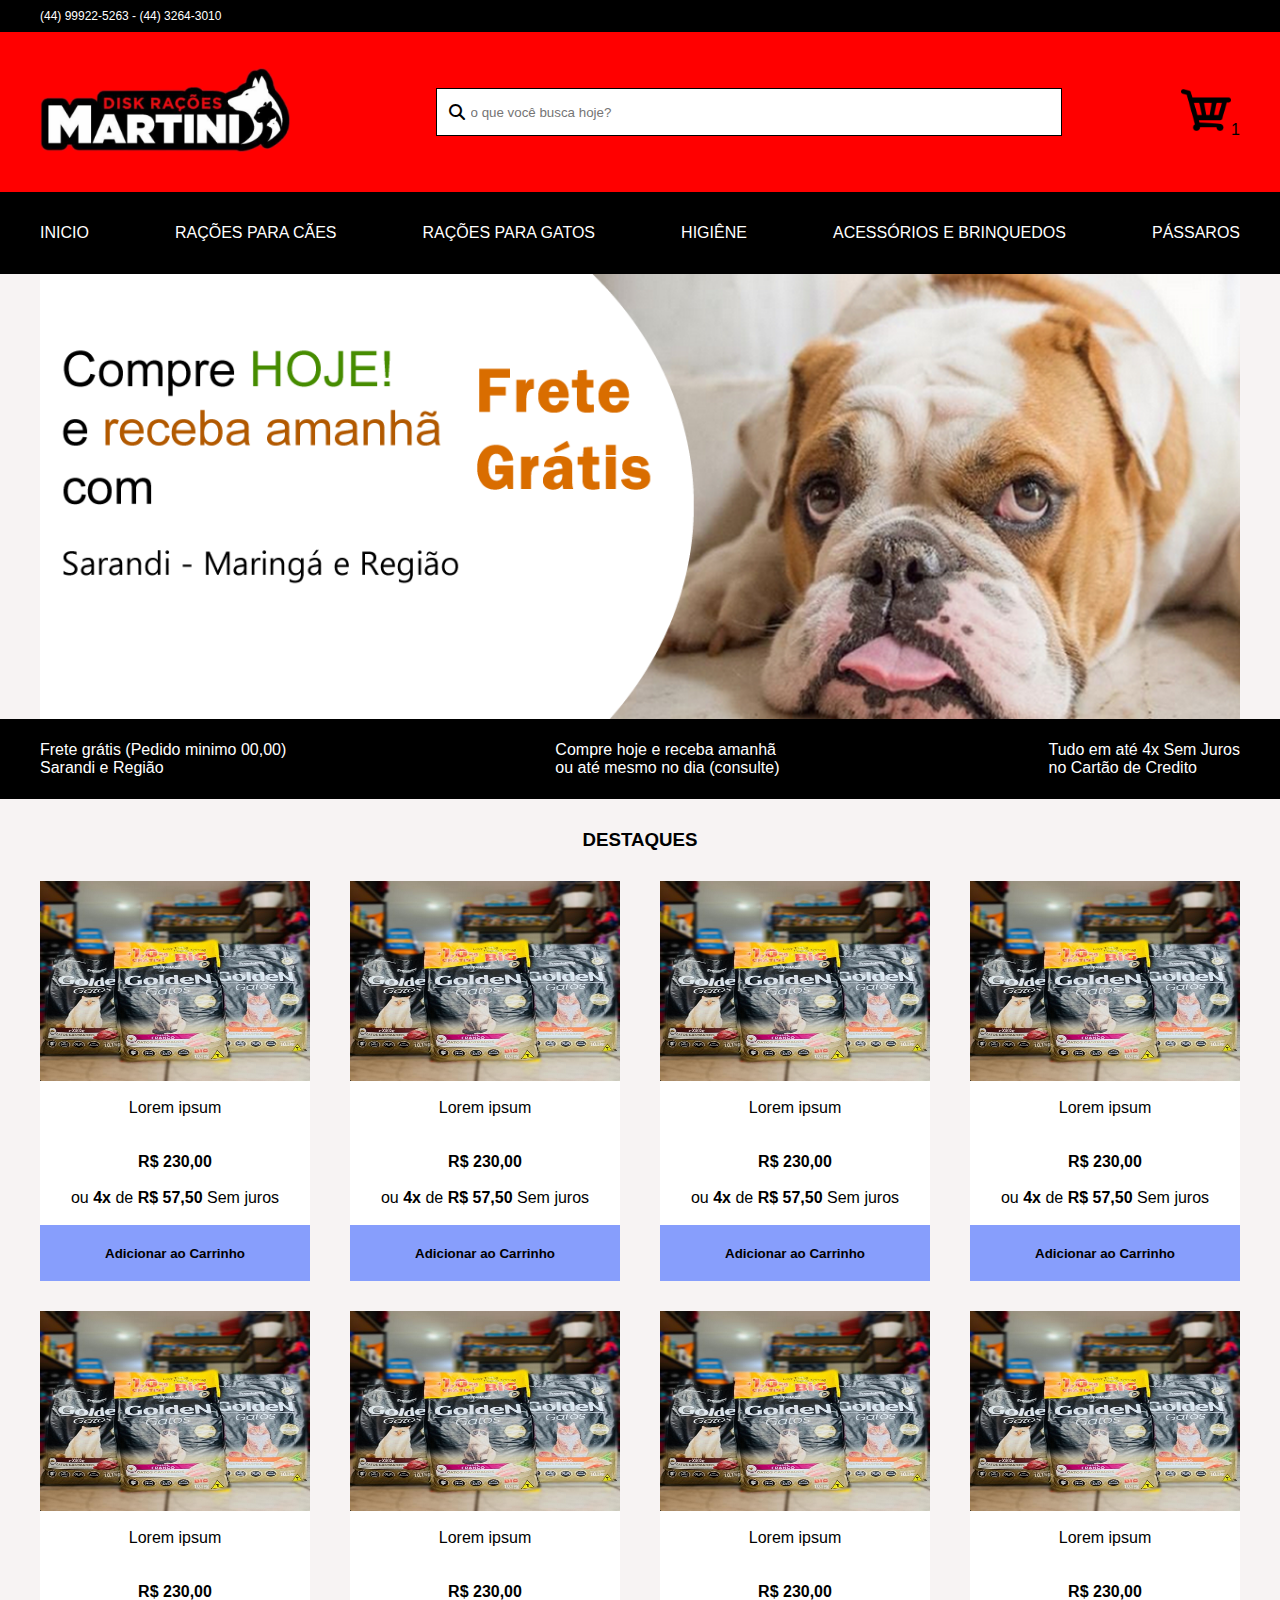
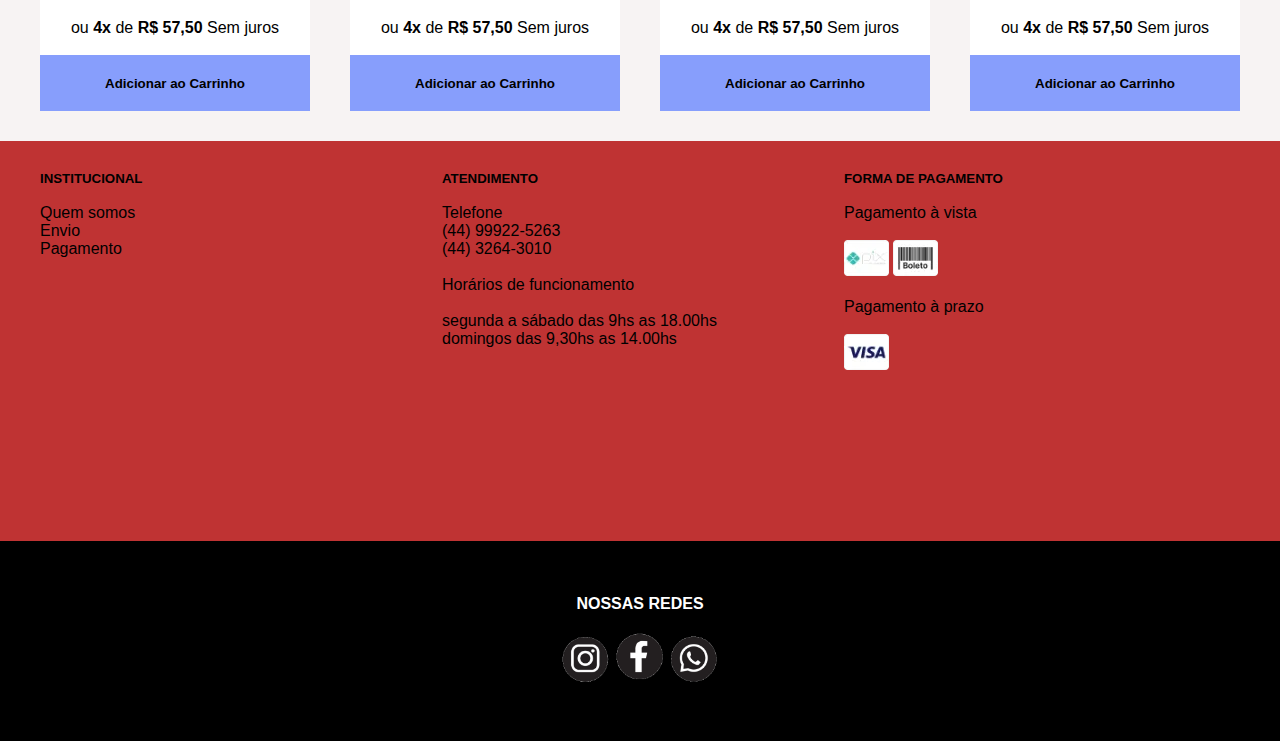
==== index.html @ 2c08860d "martini" ====
<!DOCTYPE html>
<html>
<head>
	<meta charset="utf-8">
	<meta name="viewport" content="width=device-width, initial-scale=1">
	<link rel="stylesheet" type="text/css" href="style/css/style.css">
	<link rel="stylesheet" type="text/css" href="https://cdnjs.cloudflare.com/ajax/libs/font-awesome/6.5.1/css/all.min.css">
	<script async src="script/carrinho.js"></script>
	<title>Disk Rações Martini</title>
</head>
<body>
	<header>
		<nav>
			<div class="area">
				(44) 99922-5263 - (44) 3264-3010
			</div>
			
		</nav>
		<div class="area">
			<div id="cabecalho">
			<div id="logo">
			<img src="style/img/logo.fw.png">
		</div>
		<div id="barra">
			<form>
				<div class="input-wrapper">
					<i class="fa fa-search"></i>
					<input type="text" name="busca" placeholder="o que você busca hoje?">
				</div>
			</form>
		</div>
		<div id="carrinho">
			<a href="#"><div><img src="style/img/carrinho.png">1</div></a>
		</div>
		</div>
		
		</div>
		
		<div id="menu">
			<div class="area">
				<a href="#">INICIO</a>
				<a href="#">RAÇÕES PARA CÃES</a>
				<a href="#">RAÇÕES PARA GATOS</a>
				<a href="#">HIGIÊNE</a>
				<a href="#">ACESSÓRIOS E BRINQUEDOS</a>
				<a href="#">PÁSSAROS</a>
			</div>
		</div>
	</header>
	<div id="banner">
		
	</div>
	<div class="info">
		<div class="area">
			Frete grátis (Pedido minimo 00,00)<br>
			Sarandi e Região		
		<div class="bloco">
			Compre hoje e receba amanhã<br>
			ou até mesmo no dia (consulte)
		</div>
		<div class="bloco">
			Tudo em até 4x Sem Juros<br>
			no Cartão de Credito
		</div>
		
		</div>
	</div>

	<main>
		<div id="promo">
			<h3>DESTAQUES</h3>
			<div class="area">
				<div class="produto">
				<div class="foto">
					<img src="style\img\Screenshot_2.png">
				</div><br>
				<div class="descricao">
					Lorem ipsum
				</div><br><br>
				<div class="valor">
					<b>R$ 230,00</b>
				</div><br>
				<div class="parcelamento">
					ou <b>4x</b> de <b>R$ 57,50</b> Sem juros
				</div><br>
				<div class="botao">
					<button><b>Adicionar ao Carrinho</b></button>
				</div>
			</div>
			<div class="produto">
				<div class="foto">
					<img src="style\img\Screenshot_2.png">
				</div><br>
				<div class="descricao">
					Lorem ipsum
				</div><br><br>
				<div class="valor">
					<b>R$ 230,00</b>
				</div><br>
				<div class="parcelamento">
					ou <b>4x</b> de <b>R$ 57,50</b> Sem juros
				</div><br>
				<div class="botao">
					<button><b>Adicionar ao Carrinho</b></button>
				</div>
			</div>
			<div class="produto">
				<div class="foto">
					<img src="style\img\Screenshot_2.png">
				</div><br>
				<div class="descricao">
					Lorem ipsum
				</div><br><br>
				<div class="valor">
					<b>R$ 230,00</b>
				</div><br>
				<div class="parcelamento">
					ou <b>4x</b> de <b>R$ 57,50</b> Sem juros
				</div><br>
				<div class="botao">
					<button><b>Adicionar ao Carrinho</b></button>
				</div>
			</div>
			<div class="produto">
				<div class="foto">
					<img src="style\img\Screenshot_2.png">
				</div><br>
				<div class="descricao">
					Lorem ipsum
				</div><br><br>
				<div class="valor">
					<b>R$ 230,00</b>
				</div><br>
				<div class="parcelamento">
					ou <b>4x</b> de <b>R$ 57,50</b> Sem juros
				</div><br>
				<div class="botao">
					<button><b>Adicionar ao Carrinho</b></button>
				</div>
			</div>
			<div class="produto">
				<div class="foto">
					<img src="style\img\Screenshot_2.png">
				</div><br>
				<div class="descricao">
					Lorem ipsum
				</div><br><br>
				<div class="valor">
					<b>R$ 230,00</b>
				</div><br>
				<div class="parcelamento">
					ou <b>4x</b> de <b>R$ 57,50</b> Sem juros
				</div><br>
				<div class="botao">
					<button><b>Adicionar ao Carrinho</b></button>
				</div>
			</div>
			<div class="produto">
				<div class="foto">
					<img src="style\img\Screenshot_2.png">
				</div><br>
				<div class="descricao">
					Lorem ipsum
				</div><br><br>
				<div class="valor">
					<b>R$ 230,00</b>
				</div><br>
				<div class="parcelamento">
					ou <b>4x</b> de <b>R$ 57,50</b> Sem juros
				</div><br>
				<div class="botao">
					<button><b>Adicionar ao Carrinho</b></button>
				</div>
			</div>
			<div class="produto">
				<div class="foto">
					<img src="style\img\Screenshot_2.png">
				</div><br>
				<div class="descricao">
					Lorem ipsum
				</div><br><br>
				<div class="valor">
					<b>R$ 230,00</b>
				</div><br>
				<div class="parcelamento">
					ou <b>4x</b> de <b>R$ 57,50</b> Sem juros
				</div><br>
				<div class="botao">
					<button><b>Adicionar ao Carrinho</b></button>
				</div>
			</div>
			<div class="produto">
				<div class="foto">
					<img src="style\img\Screenshot_2.png">
				</div><br>
				<div class="descricao">
					Lorem ipsum
				</div><br><br>
				<div class="valor">
					<b>R$ 230,00</b>
				</div><br>
				<div class="parcelamento">
					ou <b>4x</b> de <b>R$ 57,50</b> Sem juros
				</div><br>
				<div class="botao">
					<button><b>Adicionar ao Carrinho</b></button>
				</div>
			</div>
			</div>
			
		</div>	
	</main>
	<div id="footer">
			<div class="area">
				<div id="bloco-footer">
					<h5>INSTITUCIONAL</h5><br>
					<p><a href="#">Quem somos</a></p>
					<p>Envio</p>
					<p>Pagamento</p>
				</div>
				<div id="bloco-footer">
					<h5>ATENDIMENTO</h5><br>
					<p>Telefone</p>
					<p>(44) 99922-5263</p>
					<p>(44) 3264-3010</p><br>
					<p>Horários de funcionamento</p><br>
					<p>segunda a sábado das 9hs as 18.00hs<br> domingos das 9,30hs as 14.00hs</p>

				</div>
				<div id="bloco-footer">
					<h5>FORMA DE PAGAMENTO</h5><br>
					<p>Pagamento à vista</p>
					<div><br>
						<img src="style/img/pag_peqpix.webp">
						<img src="style/img/pag_peqboletotraycheckout.webp">
					</div><br>
					<p>Pagamento à prazo</p>
					<div><br>
						<img src="style/img/pag_peqcartavisatraycheckout.webp">
					</div>
				</div>
			</div>
	</div>
	<footer>
		<div class="area">
			<div id="social">
				<h4>NOSSAS REDES</h4><br>
				<a href="#"><img src="style/img/insta.fw.png"></a>
				<a href="#"><img src="style/img/face.fw.png"></a>
				<a href="#"><img src="style/img/whats.fw.png"></a>
			</div>
		</div>
	</footer>

</body>
</html>
---- style/css/style.css ----
*{
	margin: 0;
	padding: 0;
	text-decoration: none;
	font-family: arial;
/*	border: 1px solid black;*/
}

body{
	background-color: #f7f3f3;
}

.area{
	display: flex;
	justify-content: space-between;
	width: 1200px;
	max-width: 1200px;
	margin: auto;
	flex-wrap: wrap;

}

header{
	background-color: red;
	height: 274px;
/*	border: 1px solid black;*/
}

nav{
	font-size: 12px;
	display: flex;
	background-color: black;
	color: white;
	border: 1px solid black;
	height: 30px;
/*	width: 100%;*/
/*	top: 0;*/
}

#cabecalho{
	height: 160px;
	display: flex;
	width: 1200px;
	align-items: center;
	justify-content: space-between;
}
#cabecalho a{
	color: black;
}

#footer a{
	color: black;
}

#logo{
/*	border: 1px solid black;*/
	width: 250px;
}

#logo img{
	width: 250px;
}

#menu{
	display: flex;
	border: 1px solid black;
	background-color: black;
	height: 80px;
	color: white;
}

#menu a{
	color: white;
}

#barra{
	width: 600px;
}

#barra input{
/*	border: 1px solid black;*/
	outline: none;
	height: 30px;
	width: 100%;
}

.input-wrapper{
	border: 1px solid black;
	padding: 8px 12px;
	width: 100%;
	display: flex;
	align-items: center;
	gap: 6px;
	background-color: white;
}

.input-wrapper i{
	color: black;
}

.input-wrapper input{
	background-color: transparent;
	border: none;
}

#banner{
/*	border: 1px solid black;*/
	width: 1200px;
	margin: auto;
	display: flex;
/*	justify-items: center;*/
/*	text-align: center;*/
	min-height:445px;
	background-image: url("../img/banner.fw.png");
	background-repeat: no-repeat;
    background-size: cover;
    background-size: 100%;
/*    background-position: center center;*/
 
}

.info{
	display: flex;
/*	border: 1px solid black;*/
	background-color: black;
	height: 80px;
	color: white;
	margin-bottom: 30px;
}

main h3{
/*	border: 1px solid black;*/
	text-align: center;
	width: 200px;
	margin: auto;
	margin-bottom: 30px;
}

.produto{
	background-color: white;
/*	border: 1px solid black;*/
	min-width: 270px;
	max-width: 270px;
	height: 400px;
	margin-bottom: 30px;
}

#promo{
	margin: auto;
/*	border: 1px solid red;*/
	text-align: center;
	max-width: 1200px;
}

footer{
	height: 200px;
	background-color: black;
}

#footer{
	background-color: #bf3333;
	height: 400px;
}

.foto{
	height: 200px;
}

.descricao{
	max-width: 100%;
}

.foto img{
	height: 200px;
	width: 100%;
}

.botao button{
	max-width: 100%;
	min-width: 100%;
	border: none;
	height: 56px;
	background-color:  #879efc;
}

#bloco-footer{
	margin-top: 30px;
/*	border: 1px solid black;*/
	width: 33%;
	height: 100%;
}

#social{
	margin: auto;
}

#carrinho{
/*	border: 1px solid yellow;*/
}

#carrinho img{
	width: 50px;
}

footer .area{
	color: white;
	text-align: center;
/*	background-color: grey;*/
	width: 500px;
	height: 100%;
	align-content: center;
}

footer .area img{
	width: 50px;
}
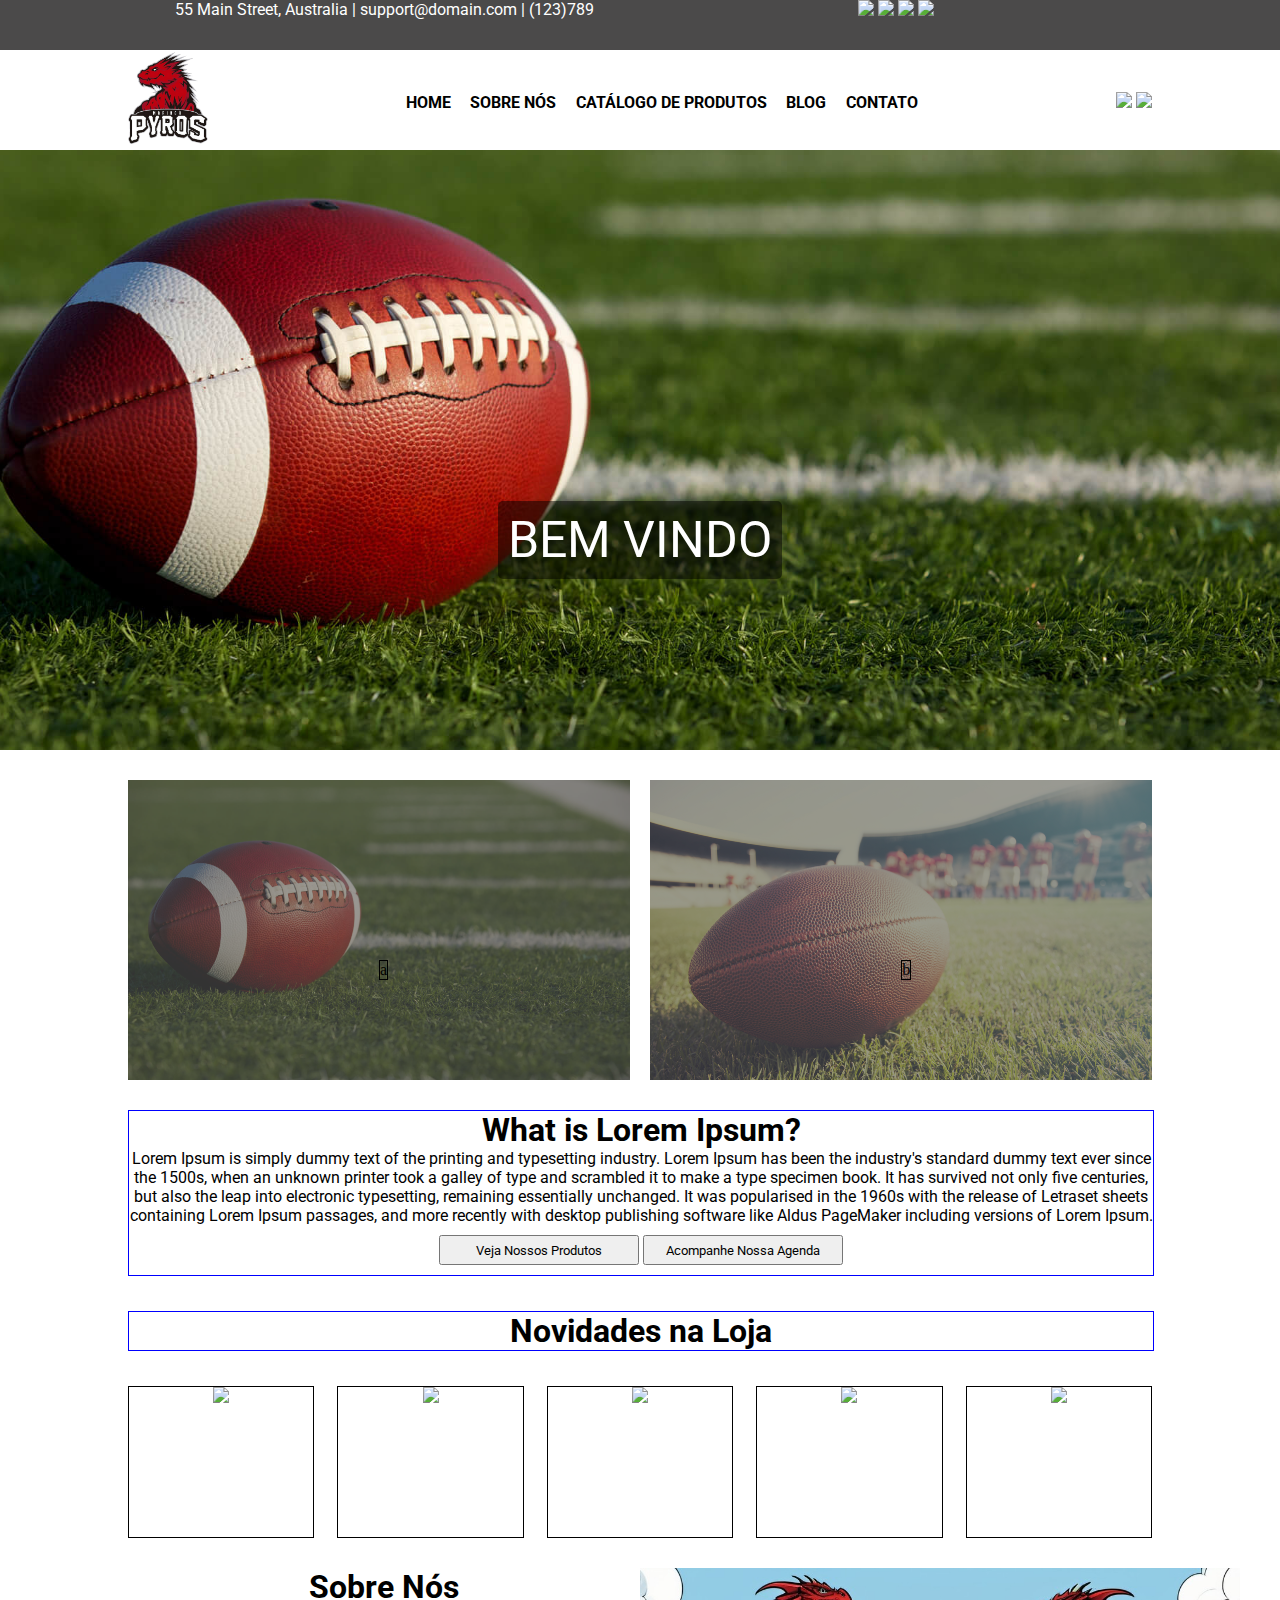
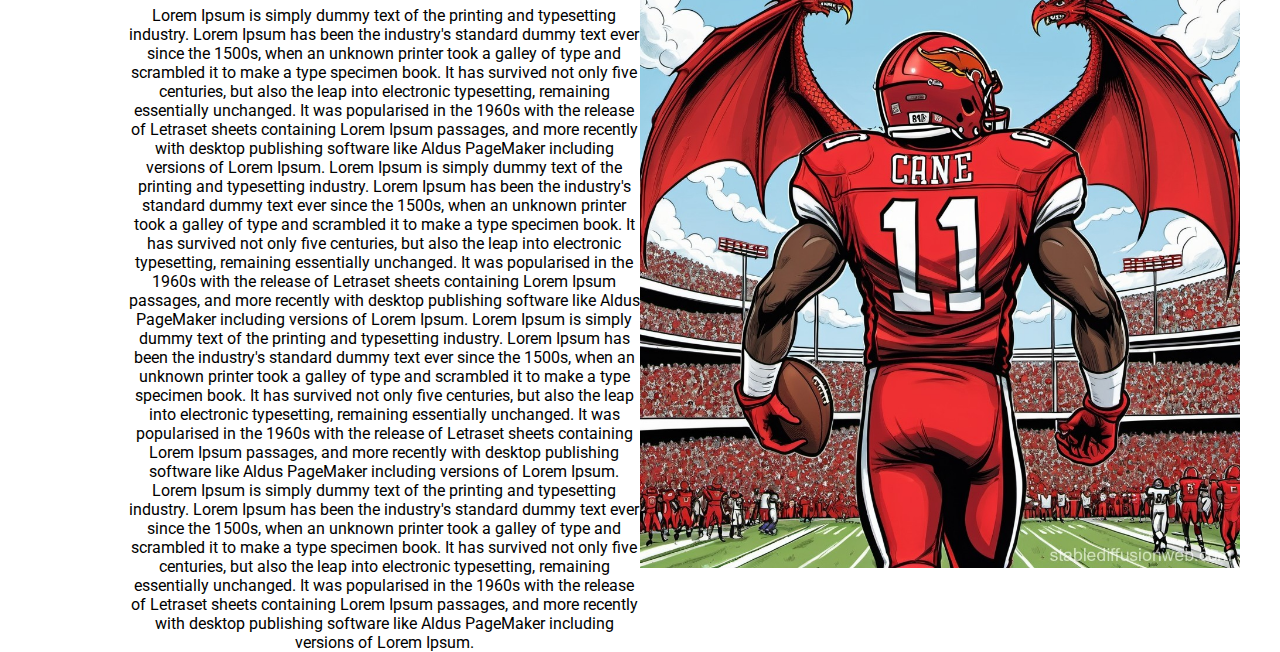
==== commit 180a62fc: "pyros" ====
--- a/index.html
+++ b/index.html
@@ -3,254 +3,109 @@
 <head>
 	<meta charset="utf-8">
 	<meta name="viewport" content="width=device-width, initial-scale=1">
-	<link rel="stylesheet" type="text/css" href="style/css/style.css">
-	<link rel="stylesheet" type="text/css" href="https://cdnjs.cloudflare.com/ajax/libs/font-awesome/6.5.1/css/all.min.css">
-	<script async src="script/carrinho.js"></script>
-	<title>Disk Rações Martini</title>
+	<link rel="stylesheet" type="text/css" href="assets/css/style.css">
+	<link rel="preconnect" href="https://fonts.googleapis.com">
+	<link rel="preconnect" href="https://fonts.gstatic.com" crossorigin>
+	<link href="https://fonts.googleapis.com/css2?family=Roboto:ital,wght@0,100;0,300;0,400;0,500;0,700;0,900;1,100;1,300;1,400;1,500;1,700;1,900&display=swap" rel="stylesheet">
+	
+	<title>Maringá Pyrus</title>
 </head>
 <body>
 	<header>
 		<nav>
 			<div class="area">
-				(44) 99922-5263 - (44) 3264-3010
+			<div class="container">
+			55 Main Street, Australia | support@domain.com | (123)789
 			</div>
-			
+			<div class="container">
+			<img src="#">
+			<img src="#">
+			<img src="#">
+			<img src="#">
+			</div>
+			</div>
 		</nav>
-		<div class="area">
-			<div id="cabecalho">
-			<div id="logo">
-			<img src="style/img/logo.fw.png">
-		</div>
-		<div id="barra">
-			<form>
-				<div class="input-wrapper">
-					<i class="fa fa-search"></i>
-					<input type="text" name="busca" placeholder="o que você busca hoje?">
+		<div id="cabecalho">
+			<div class="area">
+				<div id="logo">
+					<img src="assets/img/logo.png">
 				</div>
-			</form>
-		</div>
-		<div id="carrinho">
-			<a href="#"><div><img src="style/img/carrinho.png">1</div></a>
-		</div>
-		</div>
-		
-		</div>
-		
-		<div id="menu">
-			<div class="area">
-				<a href="#">INICIO</a>
-				<a href="#">RAÇÕES PARA CÃES</a>
-				<a href="#">RAÇÕES PARA GATOS</a>
-				<a href="#">HIGIÊNE</a>
-				<a href="#">ACESSÓRIOS E BRINQUEDOS</a>
-				<a href="#">PÁSSAROS</a>
+				<div id="menu">
+					<a href="#">HOME</a>
+					<a href="#">SOBRE NÓS</a>
+					<a href="#">CATÁLOGO DE PRODUTOS</a>
+					<a href="#">BLOG</a>
+					<a href="#">CONTATO</a>
+				</div>
+				<div id="login">
+					<img src="#">
+					<img src="#">
+				</div>
 			</div>
 		</div>
 	</header>
-	<div id="banner">
-		
+	<div class="main">
+		<img src="assets/img/bola2.jpg" class="active">
+		<img src="assets/img/bola.jpg">
+		<img src="assets/img/preta.jpg">
+
 	</div>
-	<div class="info">
-		<div class="area">
-			Frete grátis (Pedido minimo 00,00)<br>
-			Sarandi e Região		
+	<div class="text-overlay">BEM VINDO</div>
+	<div class="area">
 		<div class="bloco">
-			Compre hoje e receba amanhã<br>
-			ou até mesmo no dia (consulte)
-		</div>
-		<div class="bloco">
-			Tudo em até 4x Sem Juros<br>
-			no Cartão de Credito
+			<div class="call">a</div>
+			<img src="assets/img/bola2.jpg">
 		</div>
 		
+		<div class="bloco">
+			<div class="call">b</div>
+			<img src="assets/img/bola.jpg">
 		</div>
 	</div>
+	<div class="area">
+		<div class="caixa-texto">
+		<h1>What is Lorem Ipsum?</h1>
+		<p>
+Lorem Ipsum is simply dummy text of the printing and typesetting industry. Lorem Ipsum has been the industry's standard dummy text ever since the 1500s, when an unknown printer took a galley of type and scrambled it to make a type specimen book. It has survived not only five centuries, but also the leap into electronic typesetting, remaining essentially unchanged. It was popularised in the 1960s with the release of Letraset sheets containing Lorem Ipsum passages, and more recently with desktop publishing software like Aldus PageMaker including versions of Lorem Ipsum.</p>
+		<div id="botoes">
+			<button>Veja Nossos Produtos</button>
+			<button>Acompanhe Nossa Agenda</button>
+		</div>
+		</div>
+	</div>
+	<div class="area"><div class="caixa-texto"><h1>Novidades na Loja</h1></div></div>
+	
+	<div class="area">
 
-	<main>
-		<div id="promo">
-			<h3>DESTAQUES</h3>
-			<div class="area">
-				<div class="produto">
-				<div class="foto">
-					<img src="style\img\Screenshot_2.png">
-				</div><br>
-				<div class="descricao">
-					Lorem ipsum
-				</div><br><br>
-				<div class="valor">
-					<b>R$ 230,00</b>
-				</div><br>
-				<div class="parcelamento">
-					ou <b>4x</b> de <b>R$ 57,50</b> Sem juros
-				</div><br>
-				<div class="botao">
-					<button><b>Adicionar ao Carrinho</b></button>
-				</div>
-			</div>
-			<div class="produto">
-				<div class="foto">
-					<img src="style\img\Screenshot_2.png">
-				</div><br>
-				<div class="descricao">
-					Lorem ipsum
-				</div><br><br>
-				<div class="valor">
-					<b>R$ 230,00</b>
-				</div><br>
-				<div class="parcelamento">
-					ou <b>4x</b> de <b>R$ 57,50</b> Sem juros
-				</div><br>
-				<div class="botao">
-					<button><b>Adicionar ao Carrinho</b></button>
-				</div>
-			</div>
-			<div class="produto">
-				<div class="foto">
-					<img src="style\img\Screenshot_2.png">
-				</div><br>
-				<div class="descricao">
-					Lorem ipsum
-				</div><br><br>
-				<div class="valor">
-					<b>R$ 230,00</b>
-				</div><br>
-				<div class="parcelamento">
-					ou <b>4x</b> de <b>R$ 57,50</b> Sem juros
-				</div><br>
-				<div class="botao">
-					<button><b>Adicionar ao Carrinho</b></button>
-				</div>
-			</div>
-			<div class="produto">
-				<div class="foto">
-					<img src="style\img\Screenshot_2.png">
-				</div><br>
-				<div class="descricao">
-					Lorem ipsum
-				</div><br><br>
-				<div class="valor">
-					<b>R$ 230,00</b>
-				</div><br>
-				<div class="parcelamento">
-					ou <b>4x</b> de <b>R$ 57,50</b> Sem juros
-				</div><br>
-				<div class="botao">
-					<button><b>Adicionar ao Carrinho</b></button>
-				</div>
-			</div>
-			<div class="produto">
-				<div class="foto">
-					<img src="style\img\Screenshot_2.png">
-				</div><br>
-				<div class="descricao">
-					Lorem ipsum
-				</div><br><br>
-				<div class="valor">
-					<b>R$ 230,00</b>
-				</div><br>
-				<div class="parcelamento">
-					ou <b>4x</b> de <b>R$ 57,50</b> Sem juros
-				</div><br>
-				<div class="botao">
-					<button><b>Adicionar ao Carrinho</b></button>
-				</div>
-			</div>
-			<div class="produto">
-				<div class="foto">
-					<img src="style\img\Screenshot_2.png">
-				</div><br>
-				<div class="descricao">
-					Lorem ipsum
-				</div><br><br>
-				<div class="valor">
-					<b>R$ 230,00</b>
-				</div><br>
-				<div class="parcelamento">
-					ou <b>4x</b> de <b>R$ 57,50</b> Sem juros
-				</div><br>
-				<div class="botao">
-					<button><b>Adicionar ao Carrinho</b></button>
-				</div>
-			</div>
-			<div class="produto">
-				<div class="foto">
-					<img src="style\img\Screenshot_2.png">
-				</div><br>
-				<div class="descricao">
-					Lorem ipsum
-				</div><br><br>
-				<div class="valor">
-					<b>R$ 230,00</b>
-				</div><br>
-				<div class="parcelamento">
-					ou <b>4x</b> de <b>R$ 57,50</b> Sem juros
-				</div><br>
-				<div class="botao">
-					<button><b>Adicionar ao Carrinho</b></button>
-				</div>
-			</div>
-			<div class="produto">
-				<div class="foto">
-					<img src="style\img\Screenshot_2.png">
-				</div><br>
-				<div class="descricao">
-					Lorem ipsum
-				</div><br><br>
-				<div class="valor">
-					<b>R$ 230,00</b>
-				</div><br>
-				<div class="parcelamento">
-					ou <b>4x</b> de <b>R$ 57,50</b> Sem juros
-				</div><br>
-				<div class="botao">
-					<button><b>Adicionar ao Carrinho</b></button>
-				</div>
-			</div>
-			</div>
-			
-		</div>	
-	</main>
-	<div id="footer">
-			<div class="area">
-				<div id="bloco-footer">
-					<h5>INSTITUCIONAL</h5><br>
-					<p><a href="#">Quem somos</a></p>
-					<p>Envio</p>
-					<p>Pagamento</p>
-				</div>
-				<div id="bloco-footer">
-					<h5>ATENDIMENTO</h5><br>
-					<p>Telefone</p>
-					<p>(44) 99922-5263</p>
-					<p>(44) 3264-3010</p><br>
-					<p>Horários de funcionamento</p><br>
-					<p>segunda a sábado das 9hs as 18.00hs<br> domingos das 9,30hs as 14.00hs</p>
-
-				</div>
-				<div id="bloco-footer">
-					<h5>FORMA DE PAGAMENTO</h5><br>
-					<p>Pagamento à vista</p>
-					<div><br>
-						<img src="style/img/pag_peqpix.webp">
-						<img src="style/img/pag_peqboletotraycheckout.webp">
-					</div><br>
-					<p>Pagamento à prazo</p>
-					<div><br>
-						<img src="style/img/pag_peqcartavisatraycheckout.webp">
-					</div>
-				</div>
-			</div>
+		<div class="bloco-produto">
+			<img src="#">
+		</div>
+		<div class="bloco-produto">
+			<img src="#">
+		</div>
+		<div class="bloco-produto">
+			<img src="#">
+		</div>
+		<div class="bloco-produto">
+			<img src="#">
+		</div>
+		<div class="bloco-produto">
+			<img src="#">
+		</div>
 	</div>
-	<footer>
-		<div class="area">
-			<div id="social">
-				<h4>NOSSAS REDES</h4><br>
-				<a href="#"><img src="style/img/insta.fw.png"></a>
-				<a href="#"><img src="style/img/face.fw.png"></a>
-				<a href="#"><img src="style/img/whats.fw.png"></a>
-			</div>
+	<div class="area">
+		<div class="container">
+		<div><h1>Sobre Nós</h1></div>
+		<div><p>Lorem Ipsum is simply dummy text of the printing and typesetting industry. Lorem Ipsum has been the industry's standard dummy text ever since the 1500s, when an unknown printer took a galley of type and scrambled it to make a type specimen book. It has survived not only five centuries, but also the leap into electronic typesetting, remaining essentially unchanged. It was popularised in the 1960s with the release of Letraset sheets containing Lorem Ipsum passages, and more recently with desktop publishing software like Aldus PageMaker including versions of Lorem Ipsum.
+		Lorem Ipsum is simply dummy text of the printing and typesetting industry. Lorem Ipsum has been the industry's standard dummy text ever since the 1500s, when an unknown printer took a galley of type and scrambled it to make a type specimen book. It has survived not only five centuries, but also the leap into electronic typesetting, remaining essentially unchanged. It was popularised in the 1960s with the release of Letraset sheets containing Lorem Ipsum passages, and more recently with desktop publishing software like Aldus PageMaker including versions of Lorem Ipsum.
+		Lorem Ipsum is simply dummy text of the printing and typesetting industry. Lorem Ipsum has been the industry's standard dummy text ever since the 1500s, when an unknown printer took a galley of type and scrambled it to make a type specimen book. It has survived not only five centuries, but also the leap into electronic typesetting, remaining essentially unchanged. It was popularised in the 1960s with the release of Letraset sheets containing Lorem Ipsum passages, and more recently with desktop publishing software like Aldus PageMaker including versions of Lorem Ipsum.
+		Lorem Ipsum is simply dummy text of the printing and typesetting industry. Lorem Ipsum has been the industry's standard dummy text ever since the 1500s, when an unknown printer took a galley of type and scrambled it to make a type specimen book. It has survived not only five centuries, but also the leap into electronic typesetting, remaining essentially unchanged. It was popularised in the 1960s with the release of Letraset sheets containing Lorem Ipsum passages, and more recently with desktop publishing software like Aldus PageMaker including versions of Lorem Ipsum.</p>
 		</div>
-	</footer>
-
+	</div>
+	<div class="container">
+			<img src="assets/img/war.jpg">
+		</div>
+	</div>
 </body>
+<script src="assets/js/carrossel.js"></script>
 </html>--- a/assets/css/style.css
+++ b/assets/css/style.css
@@ -0,0 +1,216 @@
+*{
+	margin: 0;
+	padding: 0;
+/*	font-family: arial;*/
+	text-decoration: none;
+}
+
+html{
+/*	background-color: black;*/
+}
+
+nav{
+	font-family: "Roboto", sans-serif;
+	color: white;
+/*	display: flex;*/
+/*	align-items: center;*/
+	height: 50px;
+	background-color: #4B4A4A;
+}
+
+h1, p, button{
+	font-family: "Roboto";
+}
+
+#cabecalho{
+	background-color: white;
+	height: 100px;
+}
+
+.area{
+	min-height: 50px;
+	display: flex;
+	align-items: center;
+	justify-content: space-between;
+	max-width: 80%;
+	margin: auto;
+	margin-bottom: 30px;
+	text-align: center;
+/*	border: 1px solid green;*/
+}
+
+.container{
+	height: 18px;
+/*	border: 1px solid yellow;*/
+}
+
+#logo img{
+	height: 100px;
+}
+
+#menu{
+	font-family: "Roboto", sans-serif;
+/*	border: 1px solid black;*/
+	display: flex;
+	justify-content: space-between;
+	width: 50%;
+
+}
+
+#menu a{
+	color: black;
+	font-weight: bold;
+}
+
+.main{
+	width: 100%;
+	height: 600px;
+	overflow: hidden;
+	position: relative;
+
+}
+
+.main img{
+	z-index: 1;
+	width: 100%;
+	height: 100%;
+	object-fit: cover;
+	object-position: center;
+	display: block;
+	position: absolute;
+    top: 0;
+    left: 0;
+    opacity: 0;
+/*    transition: opacity 2s ease-in-out;*/
+	transition: 1s;
+    transform: scale(1); /* Estado inicial sem zoom */
+}
+
+.main img.active{
+	opacity: 1;
+	transition: 1s;
+	transform: scale(1.1); /* Efeito de zoom */
+}
+
+.text-overlay {
+	font-family: "Roboto", sans-serif;
+    position: absolute;
+    top: 60%;
+    left: 50%;
+    transform: translate(-50%, -50%);
+    color: white;
+    font-size: 50px;
+    text-align: center;
+    background-color: rgba(0, 0, 0, 0.5); /* Fundo semitransparente para melhor visibilidade do texto */
+    padding: 10px;
+    border-radius: 5px;
+    z-index: 2; /* Certifique-se de que o texto fique acima das imagens */
+}
+
+.bloco{
+/*	border: 1px solid black;*/
+	width: 49%;
+	height: 300px;
+	margin-top: 30px;
+	z-index: 1;	
+	position: relative;
+}
+
+.bloco img{
+	width: 100%;
+	height: 100%;
+	object-fit: cover;
+	object-position: center;
+	display: block;
+	position: relative;
+	filter:opacity(80%) brightness(0.5);
+}
+
+.bloco:hover{
+	transition: 0.5s;
+	filter: blur(2px) brightness(1.0) opacity(100%);
+}
+
+.bloco .call{
+	z-index: 2;
+	position: absolute;
+	border: 1px solid black;
+	top: 60%;
+    left: 50%;
+    display: block;
+}
+
+.caixa-texto{
+	border: 1px solid blue;
+	min-width: 100%;
+	text-align: center;
+}
+
+#botoes{
+	display: inline-block;
+	width: 100%;
+	text-align: center;
+/*	border: 1px solid black;*/
+	position: relative;
+	justify-content: space-between;
+/*	float: left;*/
+}
+
+#botoes button{
+	display: inline-block;
+	width: 200px;
+	height: 30px;
+	justify-content: space-between;
+	text-align: center;
+	align-items: center;
+	align-content: center;
+	margin-top: 10px;
+	margin-bottom: 10px;
+}
+
+.bloco-produto{
+	border: 1px solid black;
+	width: 18%;
+	height: 150px;
+}
+
+.bloco-produto img{
+	width: 100%;
+}
+
+#sobre{
+/*	margin-top: 40px;*/
+	text-align: center;
+	margin-left: 40px;
+/*	display: flex;*/
+	width: 50%;
+	float: left;
+	border: 1px solid red;
+}
+
+.foto img{
+	float: right;
+	width: 40%;
+	height: 100%;
+	border: 1px solid red;
+}
+
+.foto{
+	border: 1px solid yellow;
+	height: 100%;
+}
+
+#fundo-cinza{
+	background-color: #E4E3E3;
+}
+
+.container{
+/*	float: left;*/
+/*	border: 1px solid red;*/
+	width: 50%;
+	height: 600px;
+}
+
+.container img{
+	height: 100%;
+}
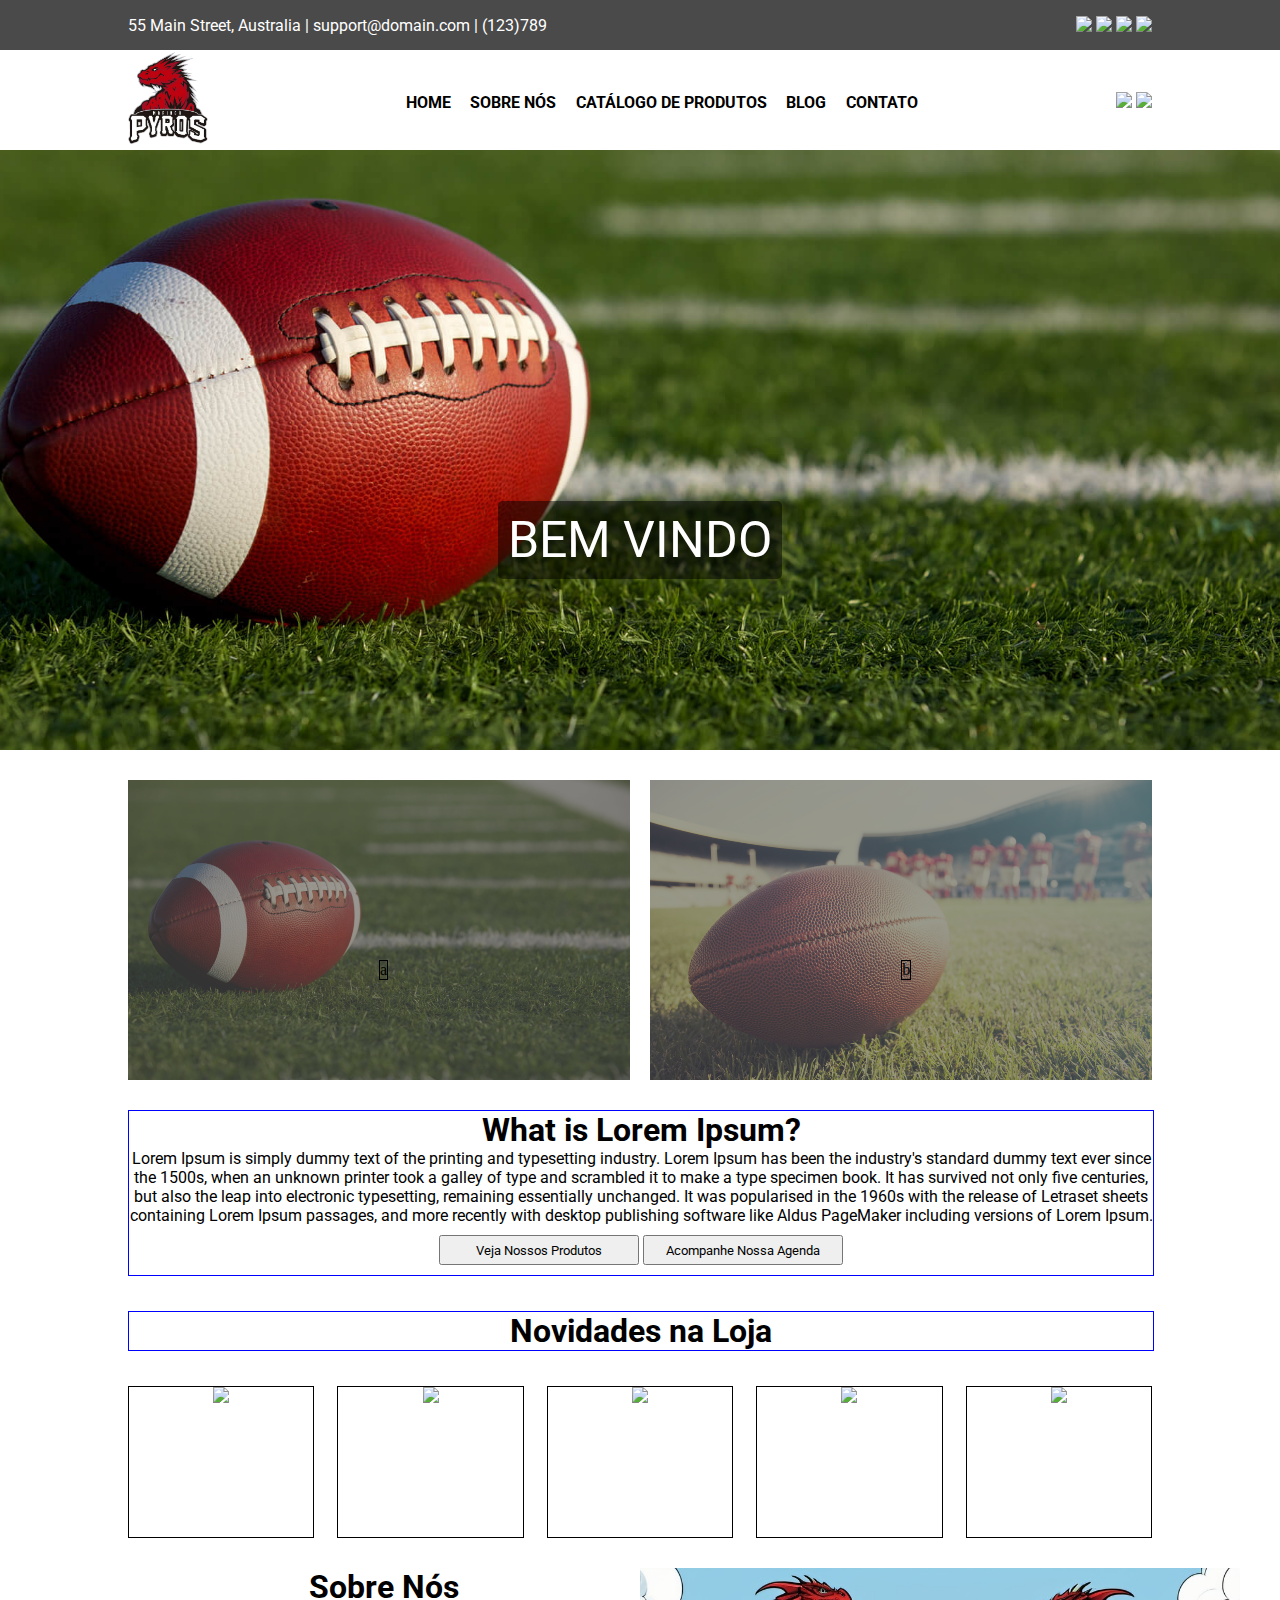
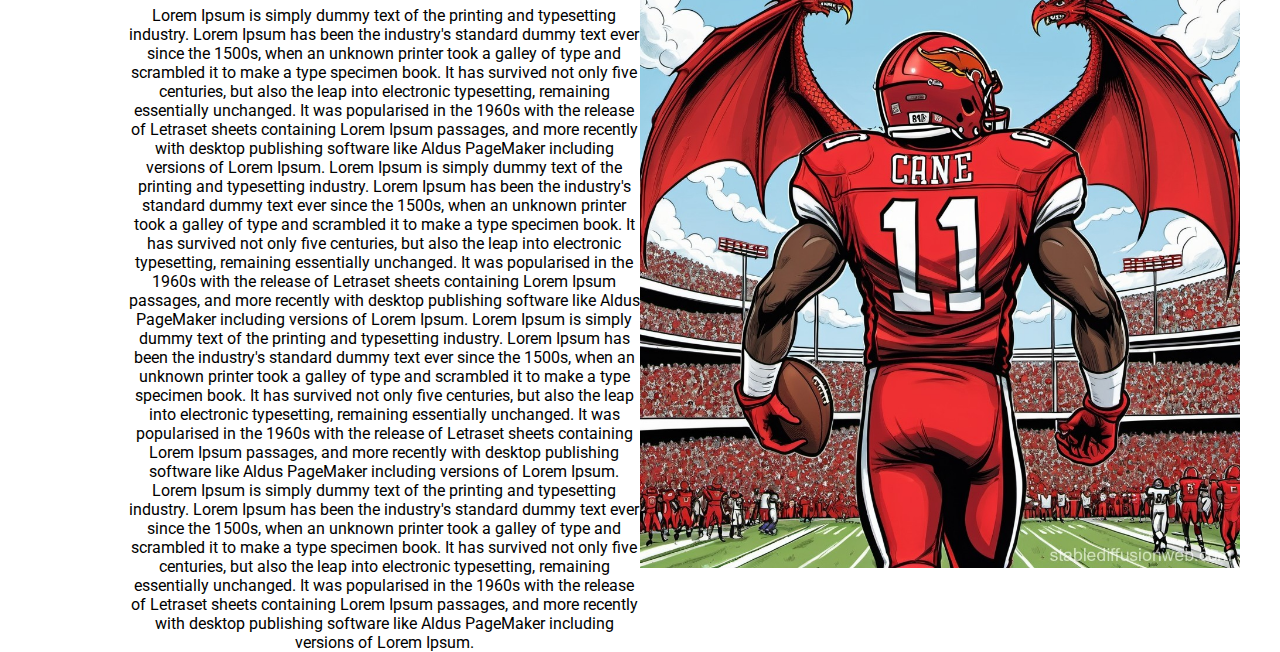
==== commit c874b172: "container-update" ====
--- a/index.html
+++ b/index.html
@@ -94,7 +94,7 @@
 		</div>
 	</div>
 	<div class="area">
-		<div class="container">
+		<div class="caixa">
 		<div><h1>Sobre Nós</h1></div>
 		<div><p>Lorem Ipsum is simply dummy text of the printing and typesetting industry. Lorem Ipsum has been the industry's standard dummy text ever since the 1500s, when an unknown printer took a galley of type and scrambled it to make a type specimen book. It has survived not only five centuries, but also the leap into electronic typesetting, remaining essentially unchanged. It was popularised in the 1960s with the release of Letraset sheets containing Lorem Ipsum passages, and more recently with desktop publishing software like Aldus PageMaker including versions of Lorem Ipsum.
 		Lorem Ipsum is simply dummy text of the printing and typesetting industry. Lorem Ipsum has been the industry's standard dummy text ever since the 1500s, when an unknown printer took a galley of type and scrambled it to make a type specimen book. It has survived not only five centuries, but also the leap into electronic typesetting, remaining essentially unchanged. It was popularised in the 1960s with the release of Letraset sheets containing Lorem Ipsum passages, and more recently with desktop publishing software like Aldus PageMaker including versions of Lorem Ipsum.
@@ -102,7 +102,7 @@
 		Lorem Ipsum is simply dummy text of the printing and typesetting industry. Lorem Ipsum has been the industry's standard dummy text ever since the 1500s, when an unknown printer took a galley of type and scrambled it to make a type specimen book. It has survived not only five centuries, but also the leap into electronic typesetting, remaining essentially unchanged. It was popularised in the 1960s with the release of Letraset sheets containing Lorem Ipsum passages, and more recently with desktop publishing software like Aldus PageMaker including versions of Lorem Ipsum.</p>
 		</div>
 	</div>
-	<div class="container">
+	<div class="caixa">
 			<img src="assets/img/war.jpg">
 		</div>
 	</div>
--- a/assets/css/style.css
+++ b/assets/css/style.css
@@ -204,13 +204,13 @@
 	background-color: #E4E3E3;
 }
 
-.container{
+.caixa{
 /*	float: left;*/
 /*	border: 1px solid red;*/
 	width: 50%;
 	height: 600px;
 }
 
-.container img{
-	height: 100%;
-}
+.caixa img{
+	height: 100%;
+}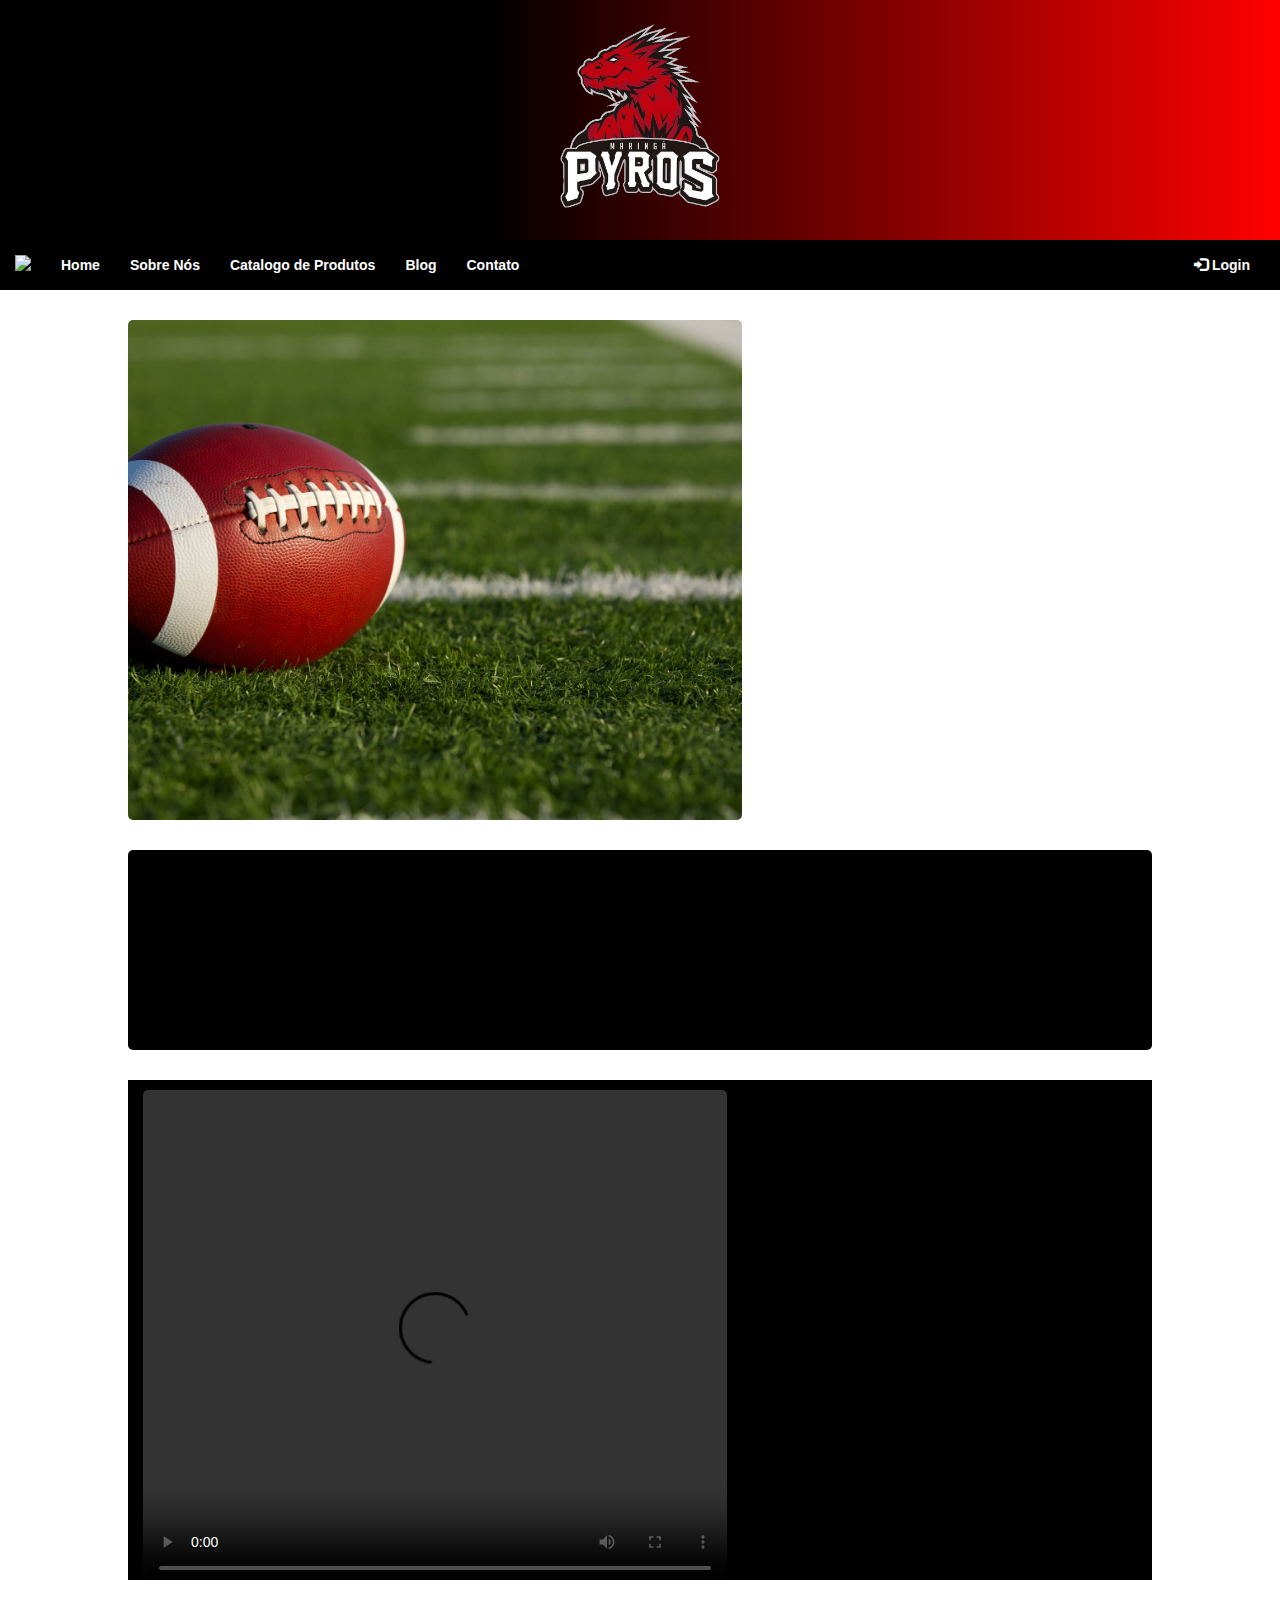
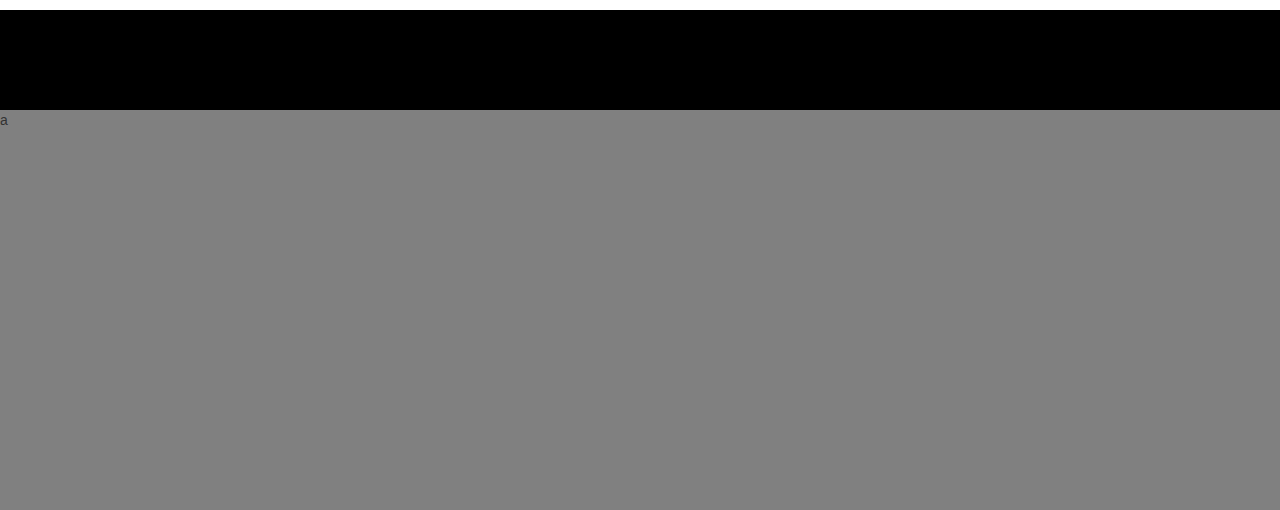
==== commit 8543737a: "new" ====
--- a/index.html
+++ b/index.html
@@ -1,111 +1,102 @@
-<!DOCTYPE html>
-<html>
+<!doctype html>
+<html lang="pt">
 <head>
-	<meta charset="utf-8">
-	<meta name="viewport" content="width=device-width, initial-scale=1">
-	<link rel="stylesheet" type="text/css" href="assets/css/style.css">
-	<link rel="preconnect" href="https://fonts.googleapis.com">
-	<link rel="preconnect" href="https://fonts.gstatic.com" crossorigin>
-	<link href="https://fonts.googleapis.com/css2?family=Roboto:ital,wght@0,100;0,300;0,400;0,500;0,700;0,900;1,100;1,300;1,400;1,500;1,700;1,900&display=swap" rel="stylesheet">
-	
-	<title>Maringá Pyrus</title>
+    <meta charset="UTF-8">
+    <meta name="viewport"
+          content="width=device-width, user-scalable=no, initial-scale=1.0, maximum-scale=1.0, minimum-scale=1.0">
+    <meta http-equiv="X-UA-Compatible" content="ie=edge">
+   <link rel="stylesheet" href="https://maxcdn.bootstrapcdn.com/bootstrap/3.3.7/css/bootstrap.min.css">
+
+    <!-- jQuery library -->
+    <script src="https://ajax.googleapis.com/ajax/libs/jquery/3.2.1/jquery.min.js"></script>
+
+    <!-- Latest compiled JavaScript -->
+    <script src="https://maxcdn.bootstrapcdn.com/bootstrap/3.3.7/js/bootstrap.min.js"></script>
+    <link rel="stylesheet" type="text/css" href="app/assets/css/style.css">
+    <title>Maringá Pyros</title>
 </head>
 <body>
-	<header>
-		<nav>
-			<div class="area">
-			<div class="container">
-			55 Main Street, Australia | support@domain.com | (123)789
-			</div>
-			<div class="container">
-			<img src="#">
-			<img src="#">
-			<img src="#">
-			<img src="#">
-			</div>
-			</div>
-		</nav>
-		<div id="cabecalho">
-			<div class="area">
-				<div id="logo">
-					<img src="assets/img/logo.png">
-				</div>
-				<div id="menu">
-					<a href="#">HOME</a>
-					<a href="#">SOBRE NÓS</a>
-					<a href="#">CATÁLOGO DE PRODUTOS</a>
-					<a href="#">BLOG</a>
-					<a href="#">CONTATO</a>
-				</div>
-				<div id="login">
-					<img src="#">
-					<img src="#">
-				</div>
-			</div>
-		</div>
-	</header>
-	<div class="main">
-		<img src="assets/img/bola2.jpg" class="active">
-		<img src="assets/img/bola.jpg">
-		<img src="assets/img/preta.jpg">
+   <div class="jumbotron text-center" style="margin-bottom: 0;">
+    <a href="#"><img src="app/assets/img/logo.png"></a>
+    <!-- <h1 style="color: red"><b>Maringá <span style="color: white">Pyros<span style="font-size: 25px;">&reg;</span></span></b></h1> -->
+    <!-- <p>Brasília</p> -->
+</div>
+    <nav class="navbar navbar-default">
+    <div class="container-fluid">
+        <div class="navbar-header">
+            <button type="button" class="navbar-toggle collapsed" data-toggle="collapse" data-target="#bs-example-navbar-collapse-1">
+                <span class="sr-only">Toggle navigation</span>
+                <span class="icon-bar"></span>
+                <span class="icon-bar"></span>
+                <span class="icon-bar"></span>
+            </button>
+            <a class="navbar-brand" href="#"><img src="img/app/favicon.fw.png"></a>
+        </div>
+        <div class="collapse navbar-collapse" id="bs-example-navbar-collapse-1">
+            <ul class="nav navbar-nav">
+                <li><a href="#">Home<span class="sr-only">(current)</span> </a>
+                </li>
+                <li><a href="#">Sobre Nós</a>
+                </li>
+                <li><a href="#">Catalogo de Produtos</a>
+                </li>
+                <li><a href="#">Blog</a>
+                </li>
+                <!-- <li><a href="#">Tabela de Preços</a>
+                </li> -->
+                <li><a href="#">Contato</a>
+                </li>
 
-	</div>
-	<div class="text-overlay">BEM VINDO</div>
-	<div class="area">
-		<div class="bloco">
-			<div class="call">a</div>
-			<img src="assets/img/bola2.jpg">
-		</div>
-		
-		<div class="bloco">
-			<div class="call">b</div>
-			<img src="assets/img/bola.jpg">
-		</div>
-	</div>
-	<div class="area">
-		<div class="caixa-texto">
-		<h1>What is Lorem Ipsum?</h1>
-		<p>
-Lorem Ipsum is simply dummy text of the printing and typesetting industry. Lorem Ipsum has been the industry's standard dummy text ever since the 1500s, when an unknown printer took a galley of type and scrambled it to make a type specimen book. It has survived not only five centuries, but also the leap into electronic typesetting, remaining essentially unchanged. It was popularised in the 1960s with the release of Letraset sheets containing Lorem Ipsum passages, and more recently with desktop publishing software like Aldus PageMaker including versions of Lorem Ipsum.</p>
-		<div id="botoes">
-			<button>Veja Nossos Produtos</button>
-			<button>Acompanhe Nossa Agenda</button>
-		</div>
-		</div>
-	</div>
-	<div class="area"><div class="caixa-texto"><h1>Novidades na Loja</h1></div></div>
-	
-	<div class="area">
+            </ul>
+            <ul class="nav navbar-nav navbar-right">
 
-		<div class="bloco-produto">
-			<img src="#">
-		</div>
-		<div class="bloco-produto">
-			<img src="#">
-		</div>
-		<div class="bloco-produto">
-			<img src="#">
-		</div>
-		<div class="bloco-produto">
-			<img src="#">
-		</div>
-		<div class="bloco-produto">
-			<img src="#">
-		</div>
-	</div>
-	<div class="area">
-		<div class="caixa">
-		<div><h1>Sobre Nós</h1></div>
-		<div><p>Lorem Ipsum is simply dummy text of the printing and typesetting industry. Lorem Ipsum has been the industry's standard dummy text ever since the 1500s, when an unknown printer took a galley of type and scrambled it to make a type specimen book. It has survived not only five centuries, but also the leap into electronic typesetting, remaining essentially unchanged. It was popularised in the 1960s with the release of Letraset sheets containing Lorem Ipsum passages, and more recently with desktop publishing software like Aldus PageMaker including versions of Lorem Ipsum.
-		Lorem Ipsum is simply dummy text of the printing and typesetting industry. Lorem Ipsum has been the industry's standard dummy text ever since the 1500s, when an unknown printer took a galley of type and scrambled it to make a type specimen book. It has survived not only five centuries, but also the leap into electronic typesetting, remaining essentially unchanged. It was popularised in the 1960s with the release of Letraset sheets containing Lorem Ipsum passages, and more recently with desktop publishing software like Aldus PageMaker including versions of Lorem Ipsum.
-		Lorem Ipsum is simply dummy text of the printing and typesetting industry. Lorem Ipsum has been the industry's standard dummy text ever since the 1500s, when an unknown printer took a galley of type and scrambled it to make a type specimen book. It has survived not only five centuries, but also the leap into electronic typesetting, remaining essentially unchanged. It was popularised in the 1960s with the release of Letraset sheets containing Lorem Ipsum passages, and more recently with desktop publishing software like Aldus PageMaker including versions of Lorem Ipsum.
-		Lorem Ipsum is simply dummy text of the printing and typesetting industry. Lorem Ipsum has been the industry's standard dummy text ever since the 1500s, when an unknown printer took a galley of type and scrambled it to make a type specimen book. It has survived not only five centuries, but also the leap into electronic typesetting, remaining essentially unchanged. It was popularised in the 1960s with the release of Letraset sheets containing Lorem Ipsum passages, and more recently with desktop publishing software like Aldus PageMaker including versions of Lorem Ipsum.</p>
-		</div>
-	</div>
-	<div class="caixa">
-			<img src="assets/img/war.jpg">
-		</div>
-	</div>
+                <li><a href="#"><span class="glyphicon glyphicon-log-in"></span> Login</a> </li>
+            
+                <!-- <li><a href="#"><span class="glyphicon glyphicon-user"></span>Usuario</a></li> -->
+
+                <!-- <li><a href="#"><span class="glyphicon glyphicon-off"></span>Sair</a></li> -->
+
+                            <!-- <li><a href="#"><button class="btn btn-danger">Adm</button></a></li>
+
+                            <li><a href="#"><span class="glyphicon glyphicon-off"></span>Sair</a></li> -->
+            </ul>
+        </div>
+    </div>
+</nav>
+
+<div class="main">
+    <div class="container">
+        <img src="app/assets/img/bola2.jpg" class="active">
+        <img src="app/assets/img/bola.jpg">
+        <img src="app/assets/img/preta.jpg">
+    </div>
+
+    <div class="container container-fluid" style="width: 38%; margin-right: 0;">
+        
+    </div>   
+</div>
+
+<a href="#"><div class="main">
+    <div class="container" style="width: 100%; height: 200px; background-color: black;">
+        <img src="#">
+    </div>
+</div>
+</a>
+
+<div class="main" style="background-color: black;">
+    <div class="container">
+        <video src="aaa.mp4" width="100%" height="100%" controls style="border-radius: 5px; margin-top: 10px; margin-bottom: 10px;"></video>
+    </div>
+    <div class="container container-fluid" style="width: 38%; margin-right: 0;"></div>
+</div>
+
+<div style="background-color: black; width: 100%; height: 100px; position: relative;">
+        
+    </div>
+<footer>
+    a  
+</footer>
+    <script src="app/assets/js/carrossel.js"></script>
 </body>
-<script src="assets/js/carrossel.js"></script>
+
 </html>--- a/app/assets/css/style.css
+++ b/app/assets/css/style.css
@@ -0,0 +1,87 @@
+*{
+	margin: 0;
+	padding: 0;
+	text-decoration: none;
+}
+
+.jumbotron img{
+	height: 200px;
+/*	border: 1px solid black;*/
+	margin-top: 20px;
+	margin-bottom: 20px;
+}
+
+.jumbotron{
+	background: rgb(0,0,0);
+	background: linear-gradient(90deg, rgba(0,0,0,1) 38%, rgba(255,0,0,1) 100%);
+	/*background: rgb(0,0,0);
+	background: linear-gradient(90deg, rgba(0,0,0,1) 31%, rgba(121,9,9,1) 100%);*/
+	padding: 0;
+}
+
+.navbar-default{
+	margin: 0;
+	padding: 0;
+	border: none;
+	border-radius: 0;
+	background-color: black;
+	color: white;
+	font-weight: bold;
+	margin-bottom: 30px;
+}
+
+.navbar-default .navbar-nav li a{
+	color: white;
+}
+
+.navbar-default .navbar-nav li a:hover{
+	text-decoration: underline;
+	color: white;
+}
+
+.container{
+	border-radius: 5px;
+	margin-left: 0;
+	width: 60%;
+	height: 500px;
+	overflow: hidden;
+	position: relative;
+/*	border: 1px solid black;*/
+/*	margin-bottom: 30px;*/
+}
+
+.container img{
+	border-radius: 12px;
+	z-index: 1;
+	width: 100%;
+	height: 100%;
+	object-fit: cover;
+	object-position: center;
+	display: block;
+	position: absolute;
+    top: 0;
+    left: 0;
+    opacity: 0;
+/*    transition: opacity 2s ease-in-out;*/
+	transition: 1s;
+    transform: scale(1); /* Estado inicial sem zoom */
+}
+
+.container img.active{
+	opacity: 1;
+	transition: 1s;
+	transform: scale(1.1); /* Efeito de zoom */
+}
+
+.main{
+	display: flex;
+	margin: auto;
+/*	border: 1px solid red;*/
+	width: 80%;
+	margin-bottom: 30px;
+}
+
+footer{
+	background-color: grey;
+	height: 400px;
+}
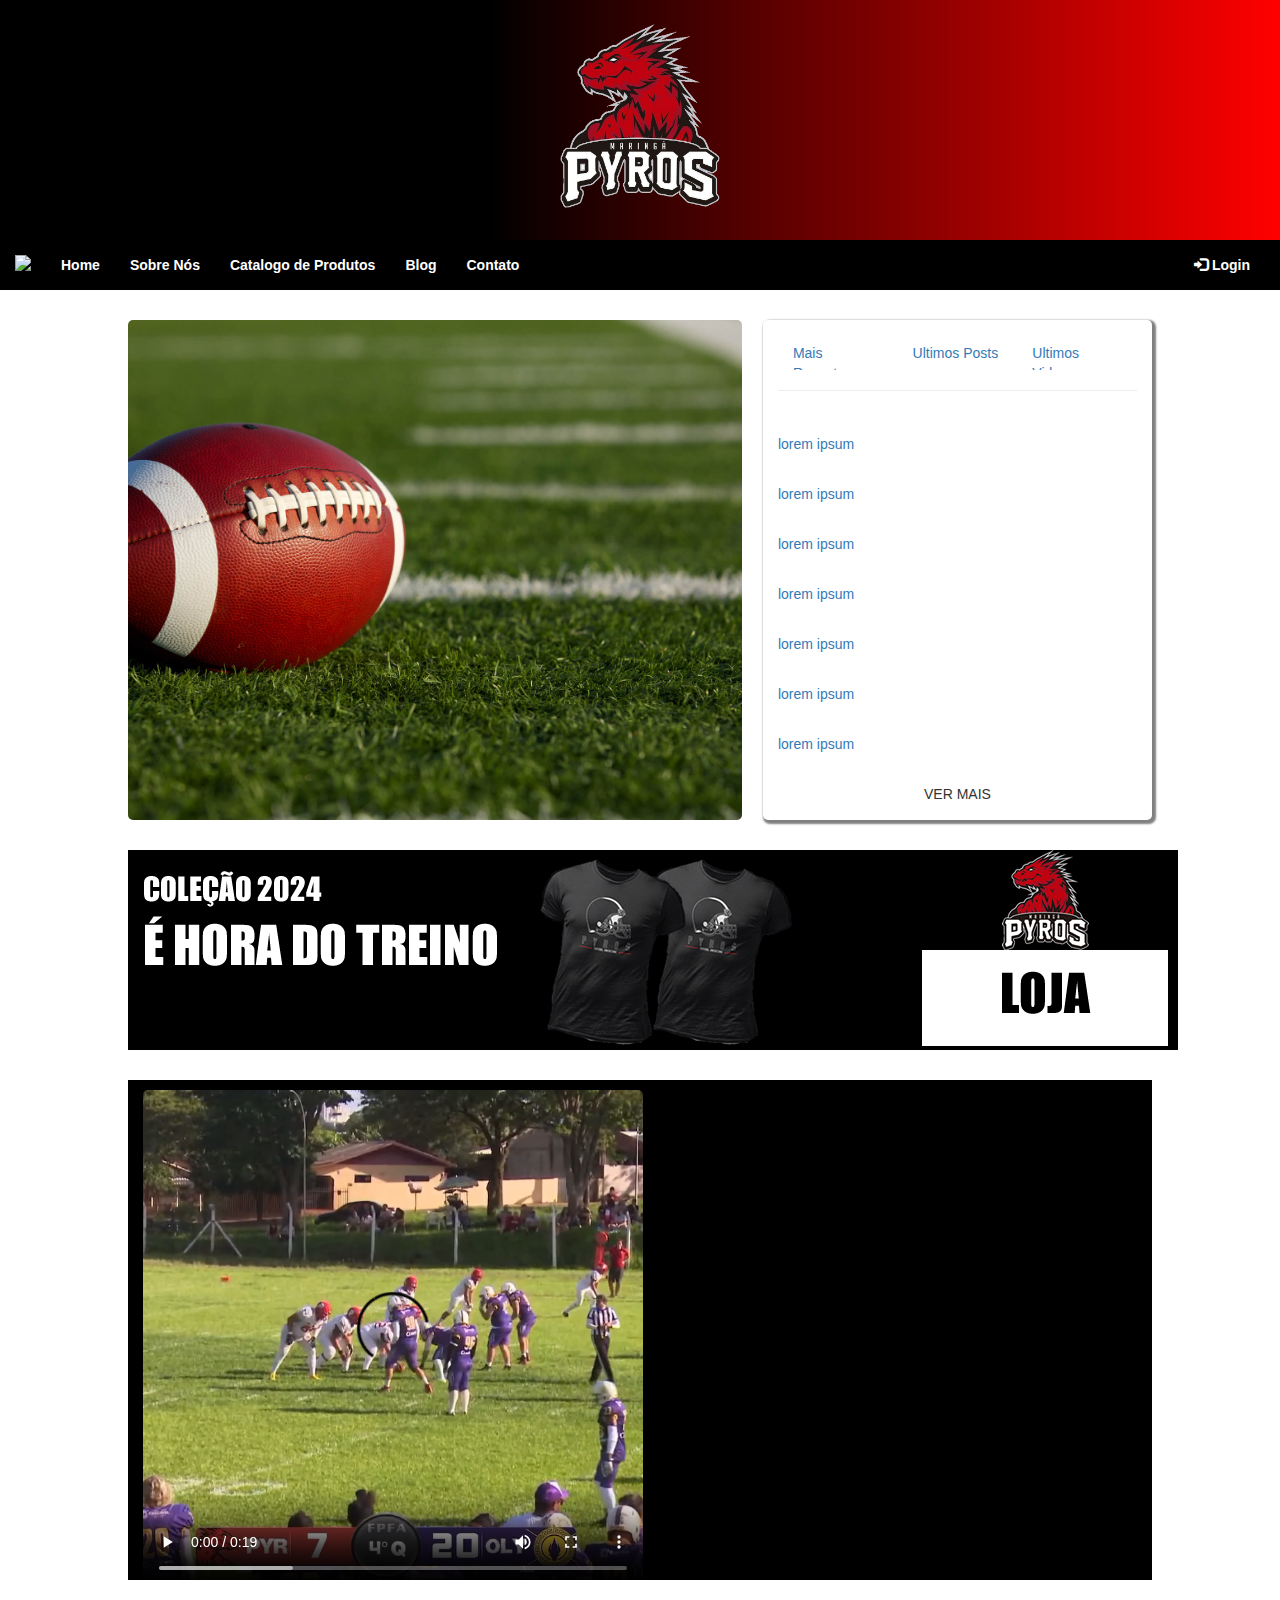
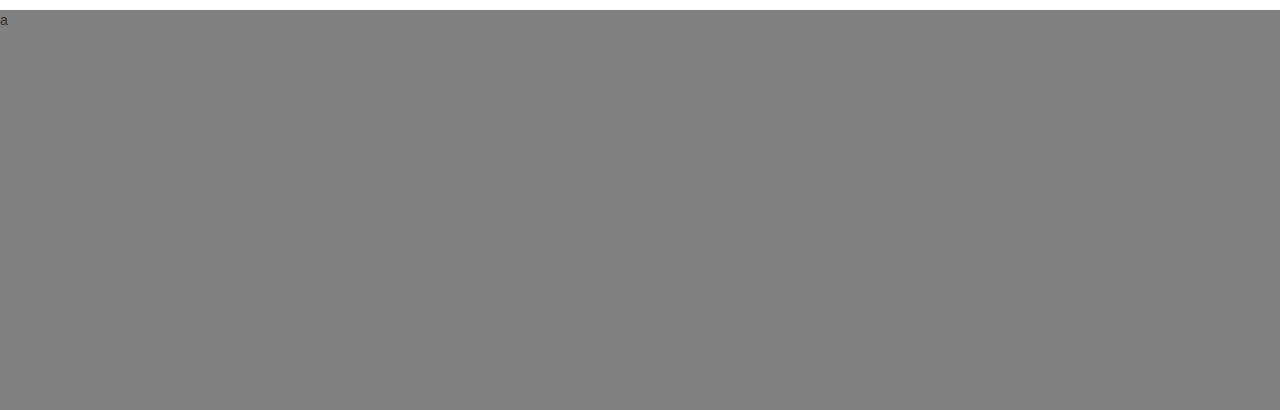
==== commit 63f59e31: "updt" ====
--- a/index.html
+++ b/index.html
@@ -71,28 +71,63 @@
         <img src="app/assets/img/preta.jpg">
     </div>
 
-    <div class="container container-fluid" style="width: 38%; margin-right: 0;">
+    <div class="container container-fluid sombra" style="width: 38%; margin-right: 0;">
+
+        <div id="sub-menu">
+        <div class="container link">
+            <a href="#">Mais Recentes</a>
+        </div>
+        <div class="container link">
+            <a href="#">Ultimos Posts</a>
+        </div>
+        <div class="container link">
+            <a href="#">Ultimos Videos</a>
+        </div>
+        </div><hr>
+
+        <div class="news">
+            <div class="link">
+                <a href="#">lorem ipsum</a>
+            </div>
+            <div class="link">
+                <a href="#">lorem ipsum</a>
+            </div>
+            <div class="link">
+                <a href="#">lorem ipsum</a>
+            </div>
+            <div class="link">
+                <a href="#">lorem ipsum</a>
+            </div>
+            <div class="link">
+                <a href="#">lorem ipsum</a>
+            </div>
+            <div class="link">
+                <a href="#">lorem ipsum</a>
+            </div>
+            <div class="link">
+                <a href="#">lorem ipsum</a>
+            </div>
+            <div class="link texto-centralizado">
+                VER MAIS
+            </div>
+        </div>
         
     </div>   
 </div>
 
-<a href="#"><div class="main">
-    <div class="container" style="width: 100%; height: 200px; background-color: black;">
-        <img src="#">
+<a href="#"><div class="main" style="background-color:black">
+    <div class="fundo-preto">
+        <img src="app/assets/img/banner.fw.png">
     </div>
 </div>
 </a>
 
 <div class="main" style="background-color: black;">
-    <div class="container">
-        <video src="aaa.mp4" width="100%" height="100%" controls style="border-radius: 5px; margin-top: 10px; margin-bottom: 10px;"></video>
+    <div class="container video">
+        <video src="app/assets/video/pyros.mp4" width="100%" height="100%" controls style="border-radius: 5px; margin-top: 10px; margin-bottom: 10px;"></video>
     </div>
     <div class="container container-fluid" style="width: 38%; margin-right: 0;"></div>
 </div>
-
-<div style="background-color: black; width: 100%; height: 100px; position: relative;">
-        
-    </div>
 <footer>
     a  
 </footer>
--- a/app/assets/css/style.css
+++ b/app/assets/css/style.css
@@ -46,8 +46,6 @@
 	height: 500px;
 	overflow: hidden;
 	position: relative;
-/*	border: 1px solid black;*/
-/*	margin-bottom: 30px;*/
 }
 
 .container img{
@@ -79,9 +77,53 @@
 /*	border: 1px solid red;*/
 	width: 80%;
 	margin-bottom: 30px;
+	max-width: 80%;
 }
 
 footer{
 	background-color: grey;
 	height: 400px;
 }
+
+#sub-menu{
+	display:flex;
+	justify-content: space-between;
+	width: 100%;
+}
+
+.link{
+	padding-top: 23px;
+/*	border: 1px solid black;*/
+	width: 33%;
+/*	background-color: red;*/
+	height: 50px;
+}
+
+.sombra{
+	box-shadow: 2px 2px 2px 2px grey;
+}
+
+.fundo-preto{
+	background-color: black;
+}
+
+.main .fundo-preto{
+	margin: auto;
+}
+
+.video{
+	width: auto;
+}
+
+.news{
+	width: 100%;
+/*	border: 1px solid green;*/
+}
+
+.news .link{
+	width: 100%;
+}
+
+.texto-centralizado{
+	text-align: center;
+}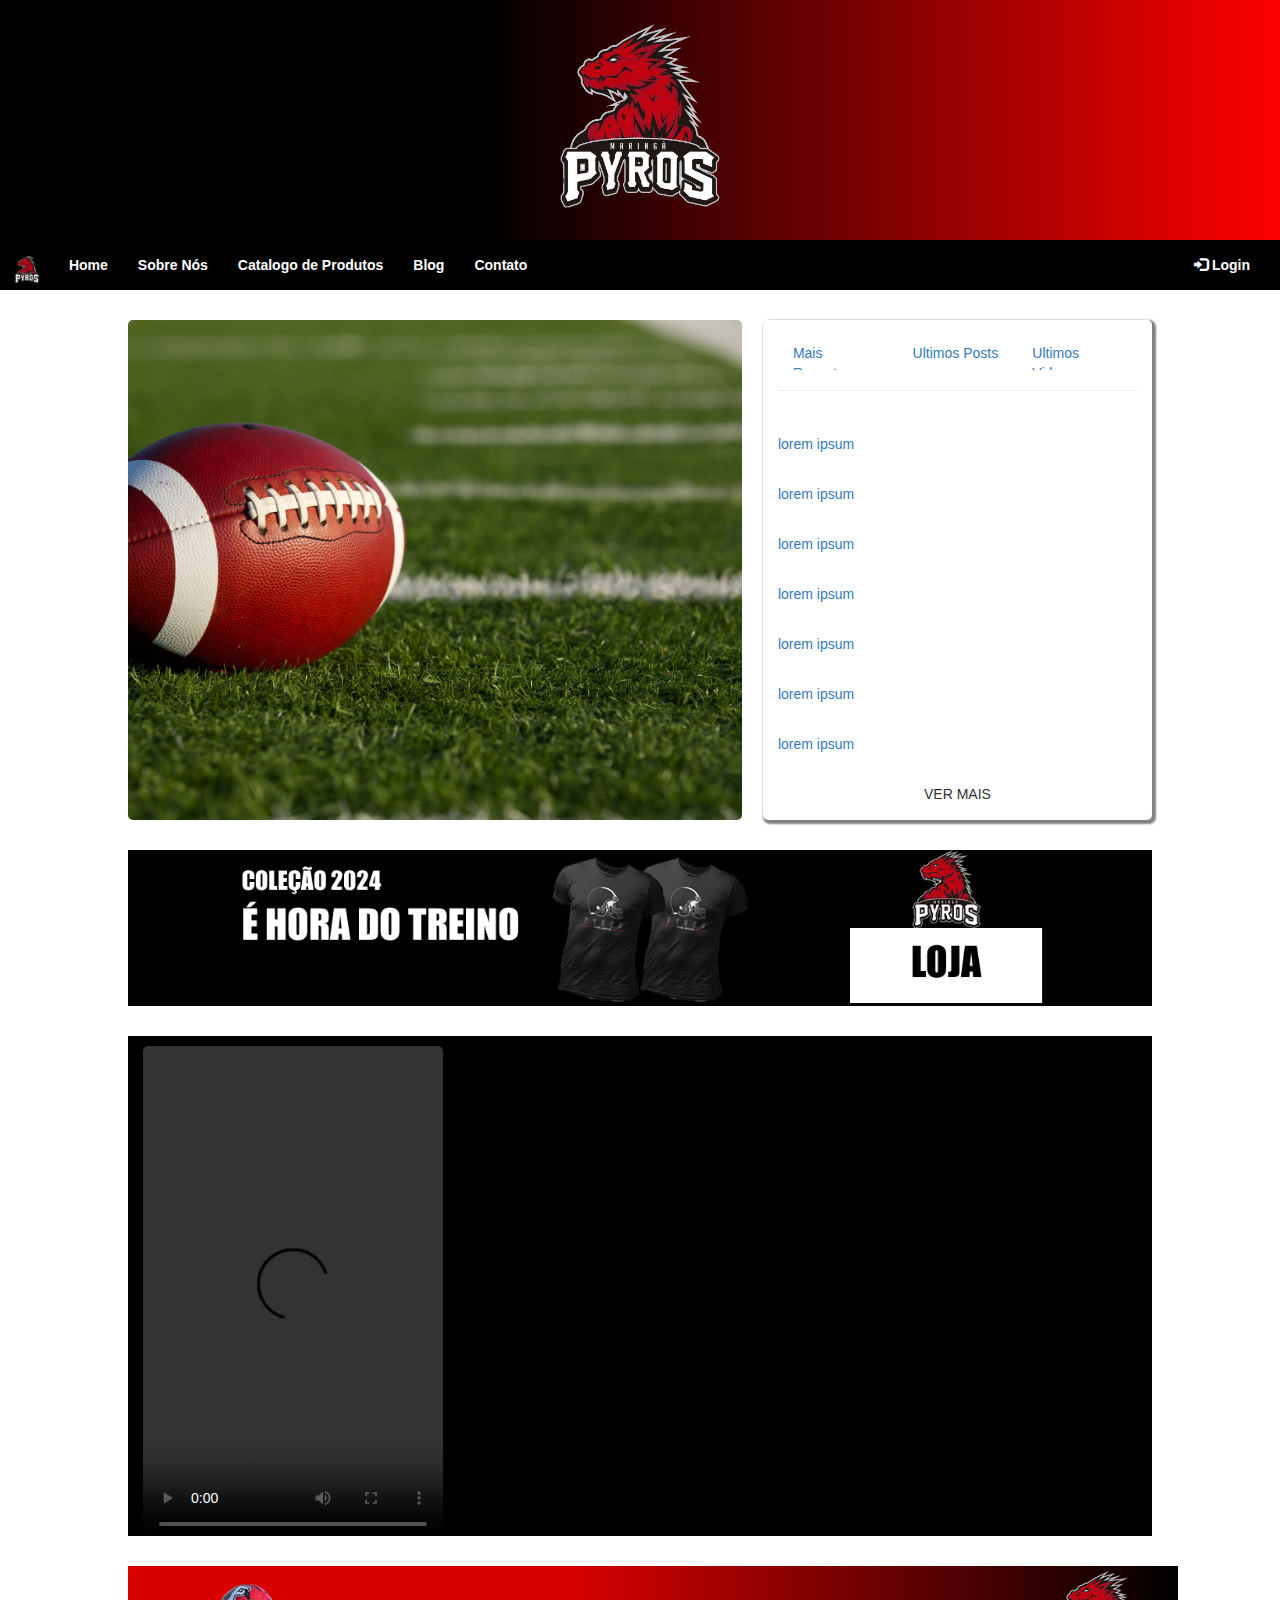
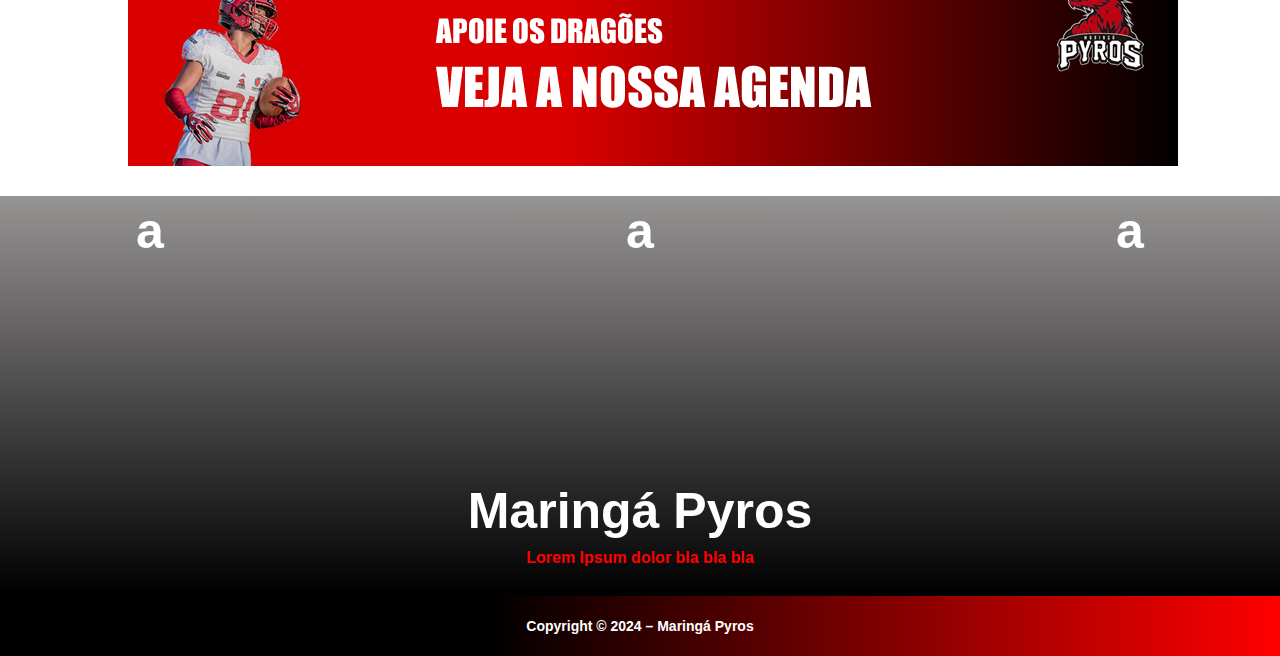
==== commit 5b7e1850: "UPDATE" ====
--- a/index.html
+++ b/index.html
@@ -30,7 +30,7 @@
                 <span class="icon-bar"></span>
                 <span class="icon-bar"></span>
             </button>
-            <a class="navbar-brand" href="#"><img src="img/app/favicon.fw.png"></a>
+            <a class="navbar-brand" href="#"><img src="app/assets/img/logo.png"></a>
         </div>
         <div class="collapse navbar-collapse" id="bs-example-navbar-collapse-1">
             <ul class="nav navbar-nav">
@@ -128,9 +128,31 @@
     </div>
     <div class="container container-fluid" style="width: 38%; margin-right: 0;"></div>
 </div>
+<a href="#"><div class="main" style="background-color:black">
+    <div class="fundo-rgb" style="text-align: center;">
+        <img src="app/assets/img/banne2.fw.png">
+    </div>
+</div>
+</a>
 <footer>
-    a  
+    <div class="box-footer">
+        <div class="box-box">
+            a
+        </div>
+        <div class="box-box">
+            a
+        </div>
+        <div class="box-box">
+            a
+        </div>
+
+    </div>
+    Maringá Pyros<br>
+    <p style="color: red; font-size: 16px;">Lorem Ipsum dolor bla bla bla</p>
 </footer>
+    <div id="sub-footer">
+       Copyright © 2024 – Maringá Pyros
+    </div>  
     <script src="app/assets/js/carrossel.js"></script>
 </body>
 
--- a/app/assets/css/style.css
+++ b/app/assets/css/style.css
@@ -2,6 +2,10 @@
 	margin: 0;
 	padding: 0;
 	text-decoration: none;
+}
+
+body{
+	max-width: 100%;
 }
 
 .jumbotron img{
@@ -37,6 +41,10 @@
 .navbar-default .navbar-nav li a:hover{
 	text-decoration: underline;
 	color: white;
+}
+
+.navbar-brand img{
+	height: 30px;
 }
 
 .container{
@@ -76,12 +84,29 @@
 	margin: auto;
 /*	border: 1px solid red;*/
 	width: 80%;
+	max-width: 80%;
 	margin-bottom: 30px;
 	max-width: 80%;
 }
 
+.main .fundo-preto{
+	max-width: 80%;
+}
+
+.main .fundo-preto img{
+	width: 100%;
+	height: auto;
+	display: block;
+}
+
 footer{
-	background-color: grey;
+	width: 100%;
+	color: white;
+	text-align: center;
+	font-size: 50px;
+	font-weight: bold;
+	background: rgb(150,147,147);
+	background: linear-gradient(180deg, rgba(150,147,147,1) 0%, rgba(0,0,0,1) 100%);
 	height: 400px;
 }
 
@@ -107,6 +132,11 @@
 	background-color: black;
 }
 
+.fundo-rgb{
+	background: rgb(217,0,0);
+	background: linear-gradient(90deg, rgba(217,0,0,1) 42%, rgba(0,0,0,1) 100%);
+}
+
 .main .fundo-preto{
 	margin: auto;
 }
@@ -126,4 +156,35 @@
 
 .texto-centralizado{
 	text-align: center;
+}
+
+#sub-footer{
+	display: flex;
+	justify-content: center;
+	align-items: center;
+	height: 60px;
+	width: 100%;
+	background: rgb(0,0,0);
+	background: linear-gradient(90deg, rgba(0,0,0,1) 38%, rgba(255,0,0,1) 100%);
+	bottom: 0;
+	text-align: center;
+	color: white;
+	font-weight: bold;
+}
+
+.box-footer{
+	max-width: 100%;
+	display: flex;
+	justify-content: space-between;
+/*	border:1px solid yellow;*/
+	height: 70%;
+}
+
+.box-box{
+	font-weight: bold;
+	color: white;
+	text-align: center;
+	min-width: 300px;
+/*	border: 1px solid red;*/
+	height: 100%;
 }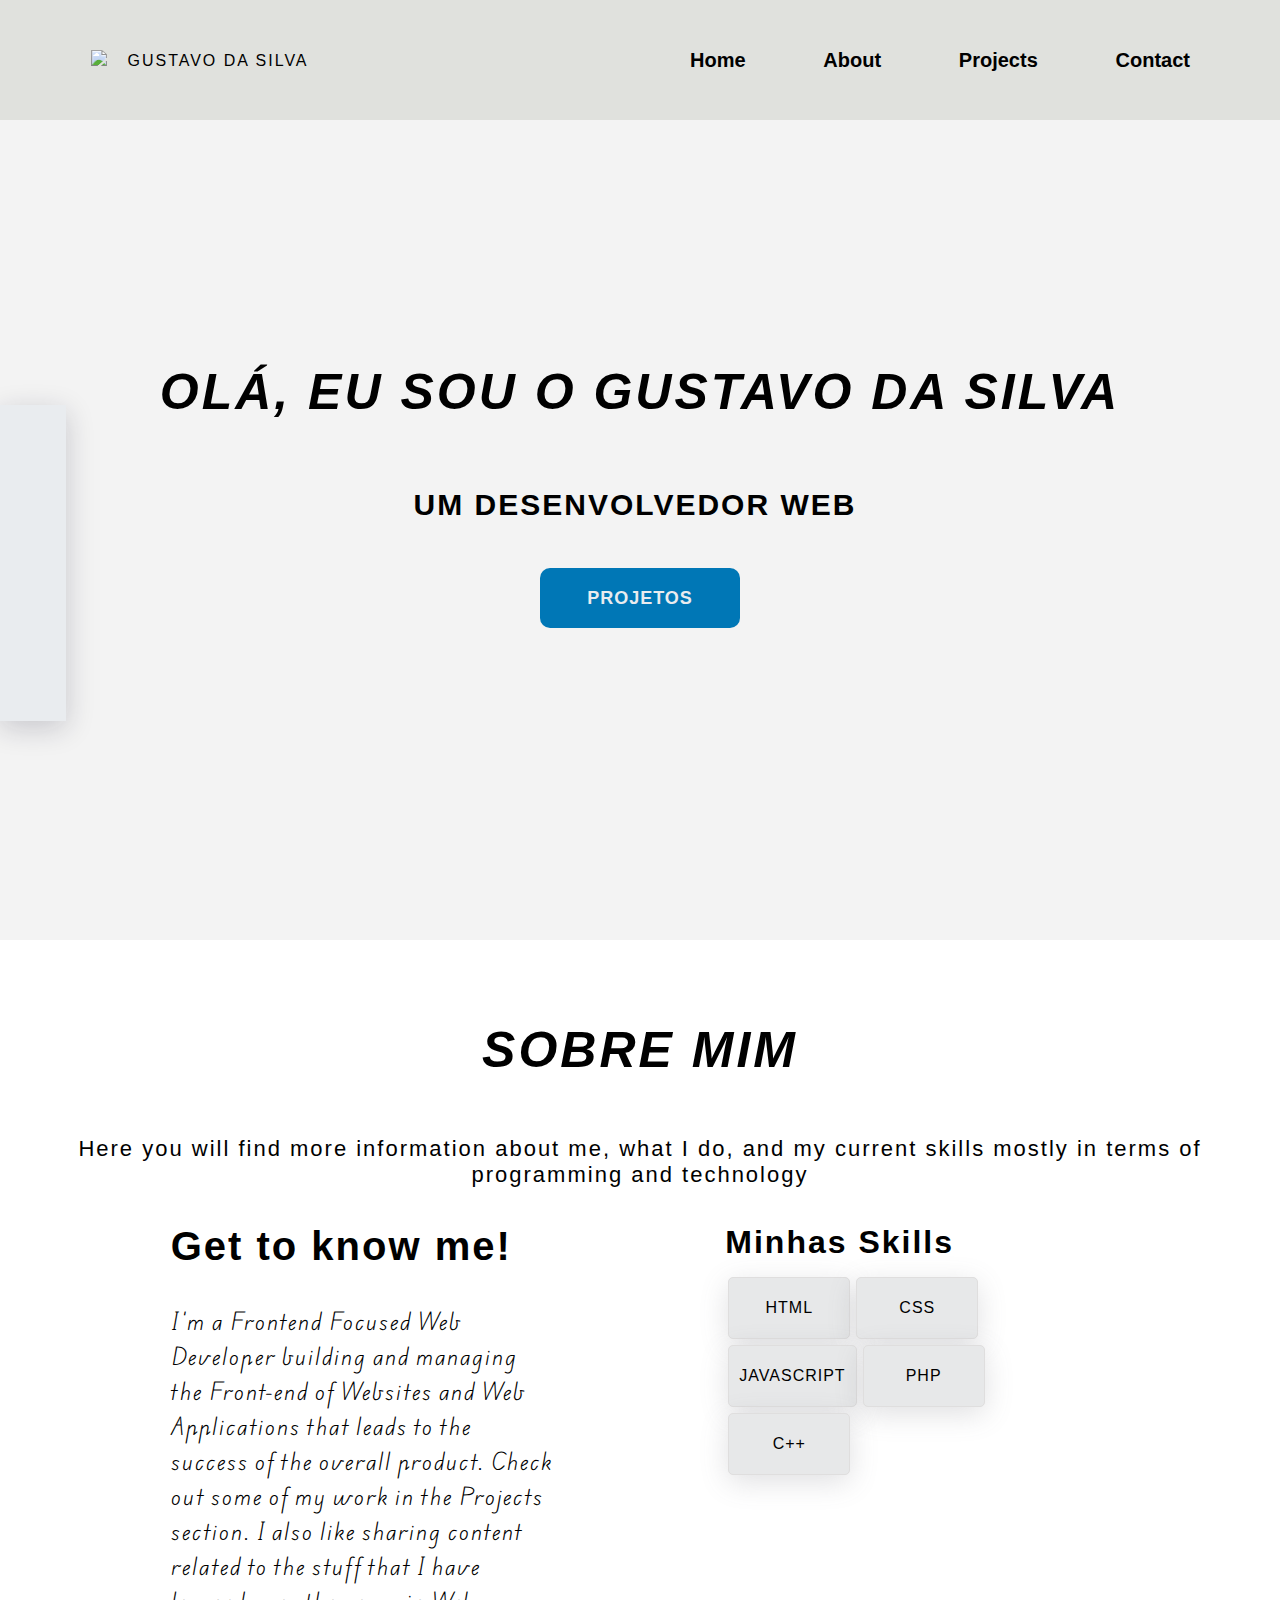
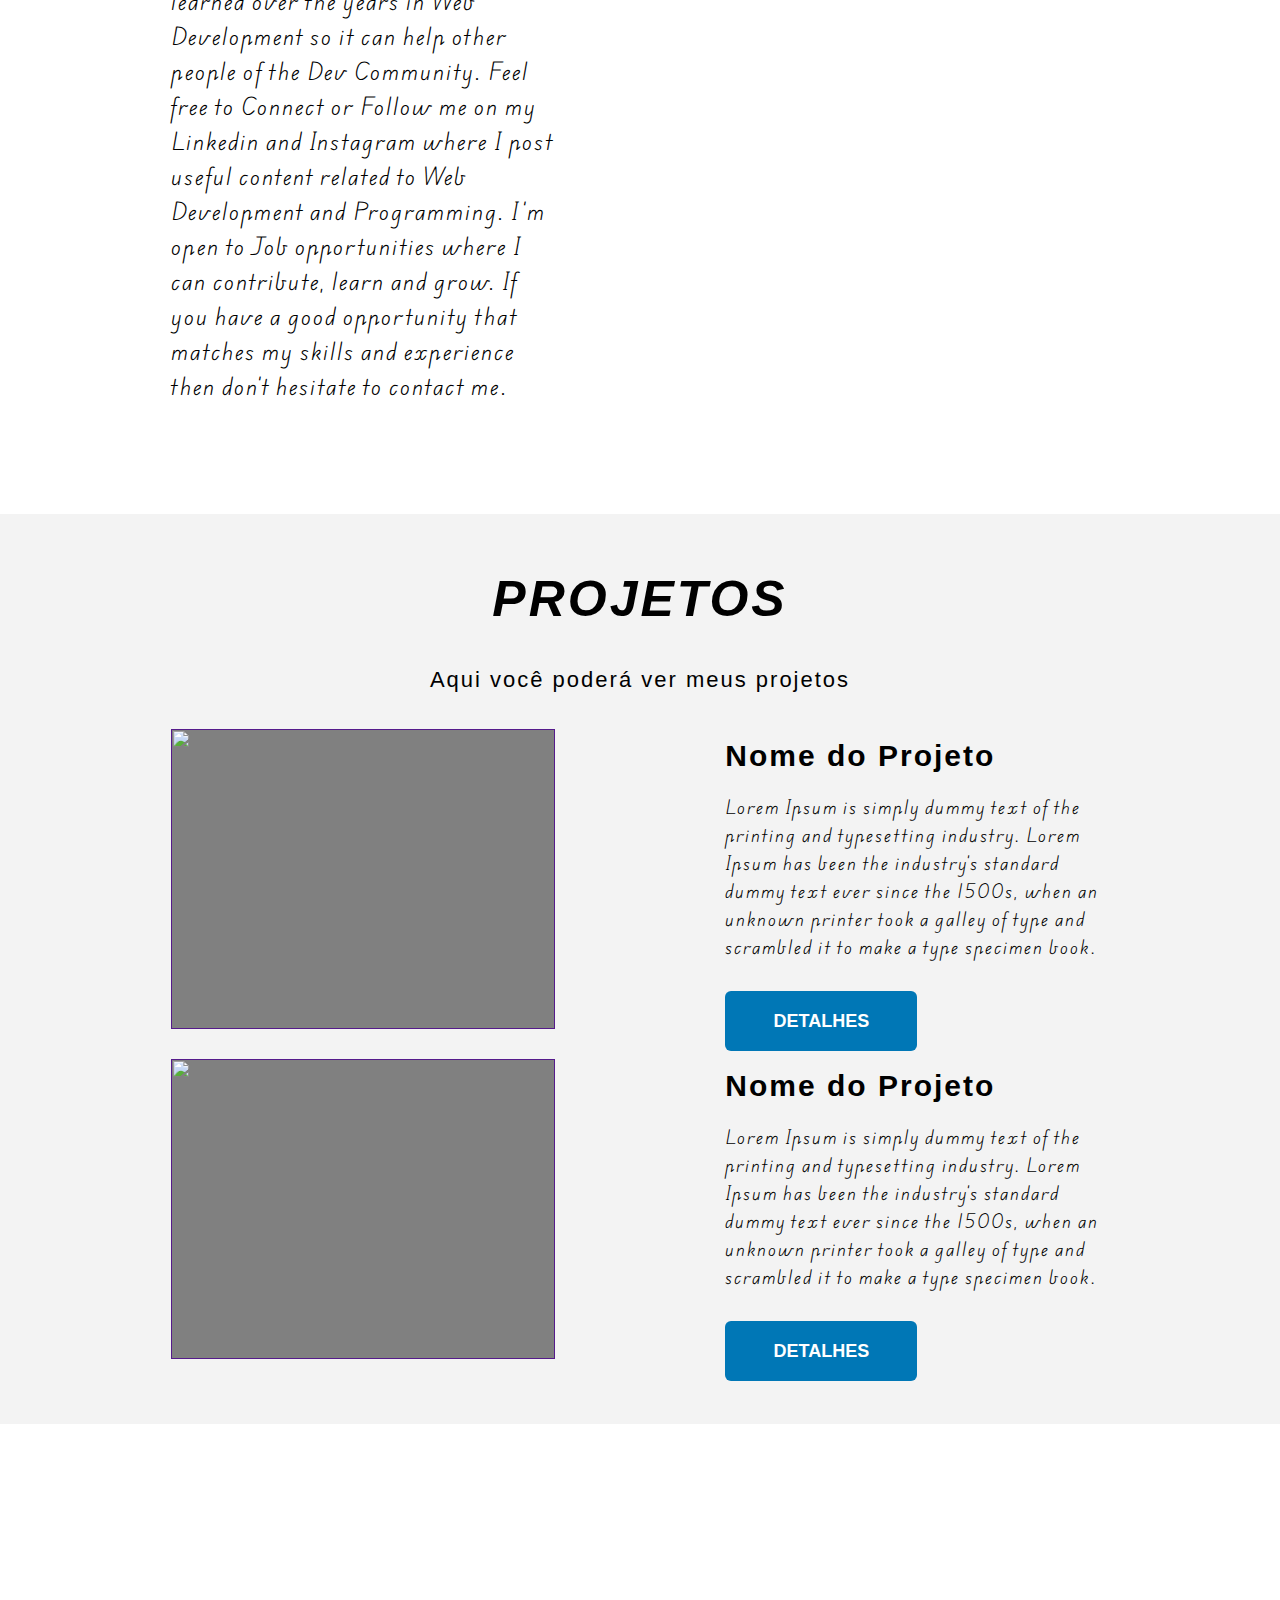
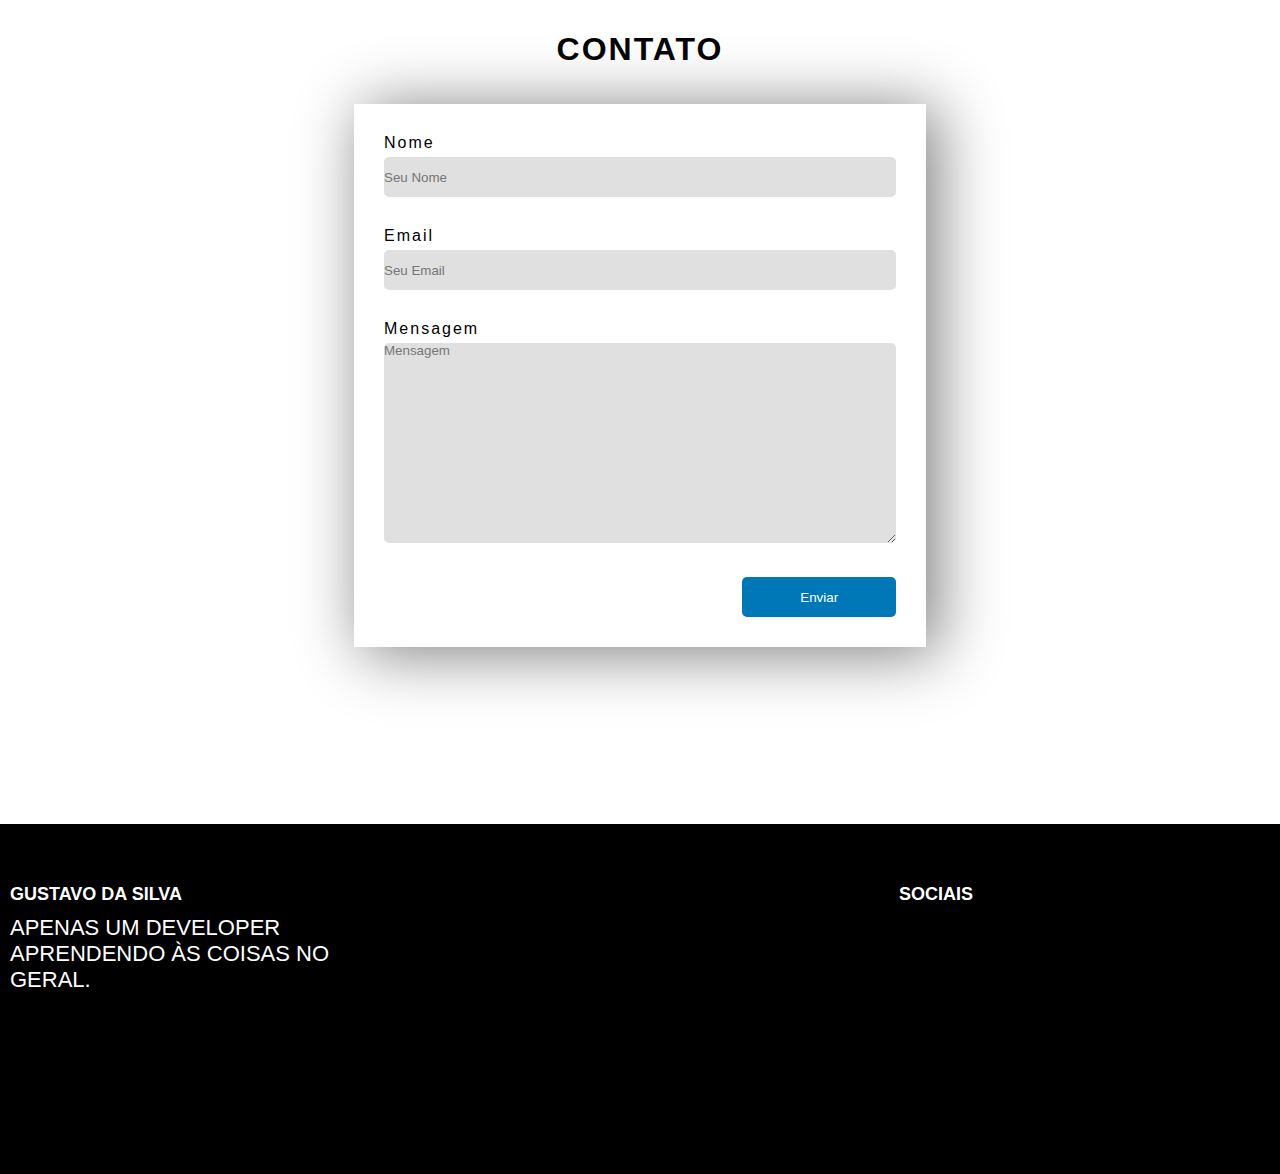
==== commit f1785809: "teste gusta" ====
--- a/index.html
+++ b/index.html
@@ -1,159 +1,184 @@
-<!doctype html>
-<html lang="pt">
+<!DOCTYPE html>
+<html lang="en">
 <head>
     <meta charset="UTF-8">
-    <meta name="viewport"
-          content="width=device-width, user-scalable=no, initial-scale=1.0, maximum-scale=1.0, minimum-scale=1.0">
-    <meta http-equiv="X-UA-Compatible" content="ie=edge">
-   <link rel="stylesheet" href="https://maxcdn.bootstrapcdn.com/bootstrap/3.3.7/css/bootstrap.min.css">
-
-    <!-- jQuery library -->
-    <script src="https://ajax.googleapis.com/ajax/libs/jquery/3.2.1/jquery.min.js"></script>
-
-    <!-- Latest compiled JavaScript -->
-    <script src="https://maxcdn.bootstrapcdn.com/bootstrap/3.3.7/js/bootstrap.min.js"></script>
-    <link rel="stylesheet" type="text/css" href="app/assets/css/style.css">
-    <title>Maringá Pyros</title>
+    <meta name="viewport" content="width=device-width, initial-scale=1.0">
+    <link rel="stylesheet" href="style.css">
+    <title>port</title>
+    <link rel="preconnect" href="https://fonts.googleapis.com">
+<link rel="preconnect" href="https://fonts.gstatic.com" crossorigin>
+<link href="https://fonts.googleapis.com/css2?family=Roboto:ital,wght@0,100;0,300;0,400;0,500;0,700;0,900;1,100;1,300;1,400;1,500;1,700;1,900&display=swap" rel="stylesheet">
+<link rel="preconnect" href="https://fonts.googleapis.com">
+<link rel="preconnect" href="https://fonts.gstatic.com" crossorigin>
+<link href="https://fonts.googleapis.com/css2?family=Edu+AU+VIC+WA+NT+Hand:wght@400..700&display=swap" rel="stylesheet">
 </head>
 <body>
-   <div class="jumbotron text-center" style="margin-bottom: 0;">
-    <a href="#"><img src="app/assets/img/logo.png"></a>
-    <!-- <h1 style="color: red"><b>Maringá <span style="color: white">Pyros<span style="font-size: 25px;">&reg;</span></span></b></h1> -->
-    <!-- <p>Brasília</p> -->
-</div>
-    <nav class="navbar navbar-default">
-    <div class="container-fluid">
-        <div class="navbar-header">
-            <button type="button" class="navbar-toggle collapsed" data-toggle="collapse" data-target="#bs-example-navbar-collapse-1">
-                <span class="sr-only">Toggle navigation</span>
-                <span class="icon-bar"></span>
-                <span class="icon-bar"></span>
-                <span class="icon-bar"></span>
+    <div id="navegacao">
+       <div id="RG"><a><img src="#"></img>GUSTAVO DA SILVA</a></div>
+       
+       <div id="opcao">
+       <div class="links-nave">
+        <a href="#">Home</a>
+       </div>
+       <div class="links-nave">
+        <a href="#">About</a>
+       </div>
+       <div class="links-nave">
+        <a href="#">Projects</a>
+       </div> 
+       <div class="links-nave">
+        <a href="#">Contact</a>
+       </div>   
+       </div>
+
+    </div> 
+
+    </div>
+    <div id="banner">
+        
+        <div class="meunome"><h1>OLÁ, EU SOU O GUSTAVO DA SILVA</h1></div><br><br>
+        <h3>UM DESENVOLVEDOR WEB</h3><BR><BR>
+        <div class="projetos">
+           <button class="projeto-git">
+                PROJETOS
             </button>
-            <a class="navbar-brand" href="#"><img src="app/assets/img/logo.png"></a>
-        </div>
-        <div class="collapse navbar-collapse" id="bs-example-navbar-collapse-1">
-            <ul class="nav navbar-nav">
-                <li><a href="#">Home<span class="sr-only">(current)</span> </a>
-                </li>
-                <li><a href="#">Sobre Nós</a>
-                </li>
-                <li><a href="#">Catalogo de Produtos</a>
-                </li>
-                <li><a href="#">Blog</a>
-                </li>
-                <!-- <li><a href="#">Tabela de Preços</a>
-                </li> -->
-                <li><a href="#">Contato</a>
-                </li>
-
-            </ul>
-            <ul class="nav navbar-nav navbar-right">
-
-                <li><a href="#"><span class="glyphicon glyphicon-log-in"></span> Login</a> </li>
-            
-                <!-- <li><a href="#"><span class="glyphicon glyphicon-user"></span>Usuario</a></li> -->
-
-                <!-- <li><a href="#"><span class="glyphicon glyphicon-off"></span>Sair</a></li> -->
-
-                            <!-- <li><a href="#"><button class="btn btn-danger">Adm</button></a></li>
-
-                            <li><a href="#"><span class="glyphicon glyphicon-off"></span>Sair</a></li> -->
-            </ul>
-        </div>
-    </div>
-</nav>
-
-<div class="main">
-    <div class="container">
-        <img src="app/assets/img/bola2.jpg" class="active">
-        <img src="app/assets/img/bola.jpg">
-        <img src="app/assets/img/preta.jpg">
-    </div>
-
-    <div class="container container-fluid sombra" style="width: 38%; margin-right: 0;">
-
-        <div id="sub-menu">
-        <div class="container link">
-            <a href="#">Mais Recentes</a>
-        </div>
-        <div class="container link">
-            <a href="#">Ultimos Posts</a>
-        </div>
-        <div class="container link">
-            <a href="#">Ultimos Videos</a>
-        </div>
-        </div><hr>
-
-        <div class="news">
-            <div class="link">
-                <a href="#">lorem ipsum</a>
-            </div>
-            <div class="link">
-                <a href="#">lorem ipsum</a>
-            </div>
-            <div class="link">
-                <a href="#">lorem ipsum</a>
-            </div>
-            <div class="link">
-                <a href="#">lorem ipsum</a>
-            </div>
-            <div class="link">
-                <a href="#">lorem ipsum</a>
-            </div>
-            <div class="link">
-                <a href="#">lorem ipsum</a>
-            </div>
-            <div class="link">
-                <a href="#">lorem ipsum</a>
-            </div>
-            <div class="link texto-centralizado">
-                VER MAIS
-            </div>
-        </div>
-        
-    </div>   
-</div>
-
-<a href="#"><div class="main" style="background-color:black">
-    <div class="fundo-preto">
-        <img src="app/assets/img/banner.fw.png">
-    </div>
-</div>
-</a>
-
-<div class="main" style="background-color: black;">
-    <div class="container video">
-        <video src="app/assets/video/pyros.mp4" width="100%" height="100%" controls style="border-radius: 5px; margin-top: 10px; margin-bottom: 10px;"></video>
-    </div>
-    <div class="container container-fluid" style="width: 38%; margin-right: 0;"></div>
-</div>
-<a href="#"><div class="main" style="background-color:black">
-    <div class="fundo-rgb" style="text-align: center;">
-        <img src="app/assets/img/banne2.fw.png">
-    </div>
-</div>
-</a>
-<footer>
-    <div class="box-footer">
-        <div class="box-box">
-            a
-        </div>
-        <div class="box-box">
-            a
-        </div>
-        <div class="box-box">
-            a
         </div>
 
     </div>
-    Maringá Pyros<br>
-    <p style="color: red; font-size: 16px;">Lorem Ipsum dolor bla bla bla</p>
-</footer>
-    <div id="sub-footer">
-       Copyright © 2024 – Maringá Pyros
-    </div>  
-    <script src="app/assets/js/carrossel.js"></script>
+    <div id="banner" style="background-color:white;">
+        
+        <div id="banner2" class="meunome"><h1>SOBRE MIM</h1></div><br><br>
+       <p>Here you will find more information about me, what I do, and my current skills mostly in terms of programming and technology</p><BR><BR>
+        <div class="comecoesquerda"><div id="comecodetudo">
+            <h1>Get to know me!</h1><br>
+            I'm a Frontend Focused Web Developer building and managing the Front-end of Websites and Web Applications that leads to the success of the overall product.
+            Check out some of my work in the Projects section.
+            I also like sharing content related to the stuff that I have learned over the years in Web Development so it can help other people of the Dev Community.
+            Feel free to Connect or Follow me on my Linkedin and Instagram where I post useful content related to Web Development and Programming.
+            I'm open to Job opportunities where I can contribute, learn and grow. 
+            If you have a good opportunity that matches my skills and experience then don't hesitate to contact me.
+
+        </div>
+        
+        <div id="minhaskils">
+        <div class="titulo"><h1>Minhas Skills</h1></div>
+           <div class="visu-habilidade"><div id="habilidades">HTML</div>
+           <div id="habilidades">CSS</div>
+           <div id="habilidades">JAVASCRIPT</div>
+           <div id="habilidades">PHP</div>
+           <div id="habilidades">C++</div></div>
+        </div>
+        </div>
+
+    </div>
+    <!-- projetos -->
+    <div id="banner">
+        <div class="meunome"><h1>PROJETOS</h1></div><br>
+        <p>Aqui você poderá ver meus projetos</p><br><br>
+        <div class="projeto-mae">
+        <div id="meus-projetos">
+            <div class="projeto-img">
+                <a href="" target="_blank"><img src="img.png" alt=""></a>
+
+            </div>
+            <div class="projeto-resumo">
+                <h3>Nome do Projeto</h3>
+                <p>Lorem Ipsum is simply dummy text of the printing and typesetting industry. 
+                Lorem Ipsum has been the industry's standard dummy text ever since the 1500s, 
+                when an unknown printer took a galley of type and scrambled it to make a type specimen book.</p>
+
+                <button class="projeto-detalhes">
+                        DETALHES
+                </button>
+                </div>
+                
+                </div>
+                <div id="meus-projetos">
+                    <div class="projeto-img">
+                        <a href="" target="_blank"><img src="img.png" alt=""></a>
+        
+                    </div>
+                    <div class="projeto-resumo">
+                        <h3>Nome do Projeto</h3>
+                        <p>Lorem Ipsum is simply dummy text of the printing and typesetting industry. 
+                        Lorem Ipsum has been the industry's standard dummy text ever since the 1500s, 
+                        when an unknown printer took a galley of type and scrambled it to make a type specimen book.</p>
+        
+                        <button class="projeto-detalhes">
+                                DETALHES
+                        </button>
+                        </div>
+                        
+                        </div>
+            </div>
+                
+        
+        
+
+        
+
+    </div>
+    <!-- fim projetos -->
+    <div id="banner" style="background-color: white;">
+        <h1>CONTATO</h1><br><br>
+        <!-- aqui ainda vou por uma frase... -->
+        <div class="formulario">
+            <form>
+                <label for="nome" style="display: block;">
+                    Nome
+                </label>
+                <input type="text" placeholder="Seu Nome">
+                <label for="nome" style="display: block;">
+                    Email
+                </label>
+                <input type="email" placeholder="Seu Email">
+                <label for="nome" style="display: block;">
+                    Mensagem
+                </label>
+                <textarea name="mensagem" id="mensagem" placeholder="Mensagem"></textarea>
+                <!-- <input type="text" placeholder="Sua Mensagem"> -->
+            </form>
+            <div class="visu-botao">
+            <button class="botao-enviar" type="submit">
+                Enviar
+            </button>
+            </div>
+        </div>
+    </div>
+    <!-- aqui é o menu lateral, está em ultimo mas ele fica acima de tudo -->
+    <div class="navegacao-esquerda">
+        <div class="opcao-esquerda">
+            <div class="links">
+                <a href="https://www.instagram.com/1ustavo/" target="_blank"><img src="img/instagram.png" alt=""></a>
+            </div>
+            <div class="links">
+                <a href="https://x.com/1ustavo" target="_blank"> <img src="img/x.png" alt=""></a>
+            </div>
+            <div class="links">
+                <a href="https://github.com/1ustavo" target="_blank"><img src="img/git.png" alt=""></a>
+            </div>
+            <div class="links">
+                <a href="https://www.linkedin.com/in/gustavo-silva-665663254/" target="_blank"> <img src="img/linkedin.png" alt=""></a>
+            </div>
+            
+        </div>
+    </div> 
+    <footer class="main-footer">
+       <div class="footer-rg"><h3 style="font-size: 18px">GUSTAVO DA SILVA</h3>
+        <p class="text-footer">APENAS UM DEVELOPER APRENDENDO ÀS COISAS NO GERAL.</p></div>
+        <div class="footer-sociais">
+            <div class="footer-img">
+                <h3 style="font-size: 18px">SOCIAIS</h3>
+                
+                <a href="#" target="_blank"> <img src="img/instagram black.png" alt=""></a>
+                <a href="#" target="_blank"> <img src="img/linkedin black.png" alt=""></a>
+                <a href="#" target="_blank"> <img src="img/x black.png" alt=""></a>
+
+            </div>
+            
+        </div>
+    </footer>
+    
 </body>
 
 </html>--- a/style.css
+++ b/style.css
@@ -0,0 +1,488 @@
+*{
+    font-family: Arial, Helvetica, sans-serif;
+    padding: 0;
+    margin: 0;
+    text-decoration: none;
+
+}
+body{
+    max-width: 100vw;
+}
+
+
+#navegacao{
+    width: 100%;
+    height: 120px; 
+    display:flex;
+    justify-content: space-between;
+    background-color: #E0E1DD;
+    position: fixed;
+    z-index: 2;
+    
+
+}
+
+#RG{
+    letter-spacing: 2px;
+    color: black;
+    height: 100%;
+    width: 400px;
+    display: flex;
+    justify-content: center;
+    align-items: center;
+    
+}
+
+#RG img{
+    margin-right: 20px;
+}
+
+#opcao{
+    margin-right:90px ;
+    width: 500px;
+    height: 100%;
+    display: flex;
+    justify-content: space-between;
+    align-items: center;
+
+}
+.links-nave{
+    color: black;
+    font-size:20px;
+    font-weight:bold;
+}
+.links-nave a:hover{
+    color: royalblue;
+}
+
+
+.links-nave a{
+   color: rgb(0, 0, 0); 
+    font-size: 20px;
+    font-weight: bold;
+}
+body{
+    display: flex;
+    flex-direction: column;
+}
+#banner{
+    background-color: #f3f3f3;
+    position: relative; 
+    letter-spacing: 2px;
+    width: 100%;
+    min-height: 910px;
+    display: flex;
+    justify-content: center;
+    flex-direction: column;
+    align-items: center;
+    text-align: center;
+     margin-bottom: 30px; 
+     margin-top: 30px;
+    
+}
+.projetos{
+    width: 200px;
+    height: 60px;
+    display: flex;
+    flex-direction: column;
+  
+}
+.projeto-git{
+    letter-spacing: 1px;
+    width: 100%;
+    height: 100%;
+    border-radius: 10px;
+    background-color: #0077B6;
+    color: #E9ECEF;
+    border: none;
+    text-align: center;
+    font-size: 18px;
+    font-weight: bold;
+
+}
+.projeto-git:hover{
+    margin-top: -10px;
+    transition: 0.5s;  
+
+}
+
+.meunome{
+    font: italic small-caps bold 16px/2 cursive;
+    font-weight: bold;
+    font-size: 25px;
+    letter-spacing: 3px;
+}
+.navegacao-esquerda{
+    position: absolute;
+    top: 45%;
+    background: #E9ECEF;
+    box-shadow: rgba(23, 23, 48, 0.2) 0px 7px 29px 0px;
+    padding: .5rem;
+    
+}
+.opcao-esquerda{
+    width: 50px;
+    height: 300px;
+    display: flex;  
+    flex-direction: column;
+    justify-content: space-between; 
+}
+.links img{
+    column-fill: auto;
+    width: 50px;
+    min-height: 50px;
+
+}
+
+.links img:hover{
+    background-color: rgb(236, 143, 143);
+    transition: 1s;
+    
+}
+h3{
+    font-size: 20px;
+}
+.formulario{
+    
+    align-content: right;
+    padding: 30px;
+    background-color: white;
+    width: 40%;
+    display: flex;
+    flex-direction: column;
+    box-shadow: 10px 5px 60px 2px gray;
+    min-height: 480px; 
+    
+}
+form{
+    width: 100%;
+
+}
+input,textarea:focus{
+    outline: 0;
+}
+input,
+textarea{
+    border-radius: 5px;
+    margin-bottom: 30px;
+    width: 100%;
+    height: 40px;
+    border: none;
+    background-color: rgb(224, 224, 224);
+    
+}
+textarea{
+    min-height: 200px;
+
+}
+label{
+    text-align: left;
+    margin-bottom: 5px;
+
+}
+.botao-enviar{
+    width:30%; 
+    height: 40px;
+    float: right;
+    color:white;
+    background-color: #0077B6;
+    border: none;
+    border-radius: 5px;
+
+}
+.visu-botao{
+    width: 100%;
+    float: right;
+   display: block;
+}
+.botao-enviar:hover{
+    margin-top: -5px;
+    transition: 0.5s;
+
+}
+#comecodetudo{
+    display: flex;
+    flex-direction: column; 
+    width: 30%;
+    text-align: start;
+    letter-spacing: 2px;
+    font-size: 20px;
+    font-family: "Edu AU VIC WA NT Hand", cursive;
+    
+
+}
+.comecoesquerda{  
+    font-weight: 100;
+    font-style: normal;
+    height: 100%;
+    width: 100%;
+    display: flex;
+    margin-bottom: 50px;
+    justify-content: space-evenly;
+    align-content: space-between;
+
+    
+}
+#minhaskils{
+    min-width: 30%;
+    max-width: 30%;
+    flex-direction: column;
+    display: flex; 
+
+}
+#habilidades{
+    min-width: 100px;
+    height: 60px;
+    letter-spacing: 1px;
+    border: 1px solid rgb(223, 222, 222);
+    box-shadow: rgba(100, 100, 111, 0.2) 0px 7px 29px 0px;
+    background-color:#e7e8e9;
+    border-radius: 5px;
+    display: flex;
+    align-items: center;
+    float: left;
+    margin: 3px;
+    padding-left: 10px;
+    padding-right: 10px;
+    justify-content: center;
+
+}
+.titulo{
+text-align: start;
+width: 100%;
+height: 50px;
+margin:0;
+}
+.visu-habilidade{
+    max-width: 100%;
+    justify-content: space-evenly;
+
+}
+h3{
+    font-weight: bold;
+    font-size: 30px;
+    margin:10px;
+    margin-left: 0;
+}
+#meus-projetos{
+    width: 100%;
+    height: 300px;
+    display: flex;
+    justify-content: space-evenly;
+    margin-bottom: 30px;
+}
+.projeto-img{
+    width: 30%;
+    height:100%;
+}
+.projeto-resumo{
+    width: 30%;
+    height: 100%;
+    text-align: start;
+
+    
+}
+.projeto-resumo p{
+    display: block;
+    padding: 10px;
+    padding-left: 0;
+    font-family: "Edu AU VIC WA NT Hand", cursive;
+    margin-bottom: 20px;
+    letter-spacing: 2px;
+    font-size: 16px;
+
+}
+.projeto-detalhes{
+    display: block;
+    width: 50%;
+    height: 60px;
+    font-size: 18px;
+    background-color: #0077B6;
+    border: none;
+    border-radius: 6px;
+    color:white;
+    font-weight: bold;
+}
+.projeto-detalhes:hover{
+    transition: 0.5s;
+    margin-top: -10px;
+}
+.projeto-img img{
+    width: 100%;
+    height: 100%;
+    background-color: gray;
+}
+.projeto-mae{
+    width: 100%;
+    display:flex;
+    flex-direction: column;
+}
+.main-footer{
+    /* width: 100%; */
+    min-height: 300px;
+    /* border: 1px solid red; */
+    background-color: black;
+    color: white;
+    padding-left: 50px;
+    padding-top: 50px;
+    display: flex;
+    justify-content: space-between;
+    padding-left: 10px;
+
+}
+.footer-rg{
+    width: 30%;
+}
+.footer-sociais{
+    width: 30%;
+    display: flex; 
+    background-color: black;
+    float: right;
+
+}
+
+.footer-img img{
+    width: 50px;
+    background-color: white;
+    border-radius:100px;
+}
+p{
+    font-size: 22px;
+}
+
+
+/* RESPONSIVO */
+@media (max-width: 576px)
+ {
+#navegacao{
+    max-width: 100%;
+    height: 70px;
+    font-size: 12px;
+
+    
+}
+#banner{
+    width: 100%;
+}
+#opcao{
+    margin-right: 0;
+    
+}
+#RG{
+    margin-left: 0;
+    justify-content: start;
+}
+#opcao a{
+    font-size: 13px;
+}
+
+h1{
+    font-size: 30px;
+}
+h3{
+    font-size: 20px;
+}
+.navegacao-esquerda{
+    display: none;
+}
+
+p{
+font-size: 17px;
+display: block;
+margin-bottom: 30px;
+margin-left: 30px;
+}
+.comecoesquerda{
+    display: flex;
+    flex-direction: column;
+    /* margin-left: 30px; */
+
+
+}
+#comecodetudo{
+    width: 95%;
+    margin: auto;
+    
+}
+#minhaskils{
+    /* padding: 10px; */
+    min-width: 95%;
+    max-width: 95%;
+    margin: auto;
+}
+#habilidades{
+    /* float: none; */
+    width: 20px;
+    height: 50px;
+    float: left;
+
+}
+.projeto-resumo{
+    width: 100%;
+    margin: auto;
+    align-items: center;
+    text-align: center;
+    /* flex-direction: column; */
+}
+#meus-projetos{
+    flex-direction: column;
+    align-items: center;
+    margin-bottom: 200px;
+}
+.projeto-img{
+    width: 80%;
+    height: 150px;
+}
+.projeto-img img{
+    height: 200px;
+    position: relative;
+}
+.projeto-detalhes{
+    margin: auto;
+}
+.projeto-mae{
+    height: auto;
+    flex-direction: column;
+}
+.projeto-resumo{
+    margin-top: 10px;
+}
+.formulario{
+    width: 80%;
+    
+}
+.botao-enviar{
+    width: 100%;
+    /* margin-bottom: 30px; */
+}
+#banner{
+min-height: 750px;
+}
+.main-footer{
+    min-height: 300px;
+    width: 100%;
+    justify-content: center;
+    flex-direction: column-reverse;
+    margin-top: 10px;
+    /* width: 100%; */
+}
+.footer-img{
+    margin-bottom: 15px;
+    /* width: 300px; */
+    justify-content:space-evenly;
+    
+}
+.footer-img img{
+    width: 40px;
+}
+.footer-rg{
+    /* width: 300px; */
+}
+.text-footer{
+    font-size: 14px;
+    /* width: 300px; */
+}
+.footer-sociais{
+    /* width: 300px; */
+}
+}